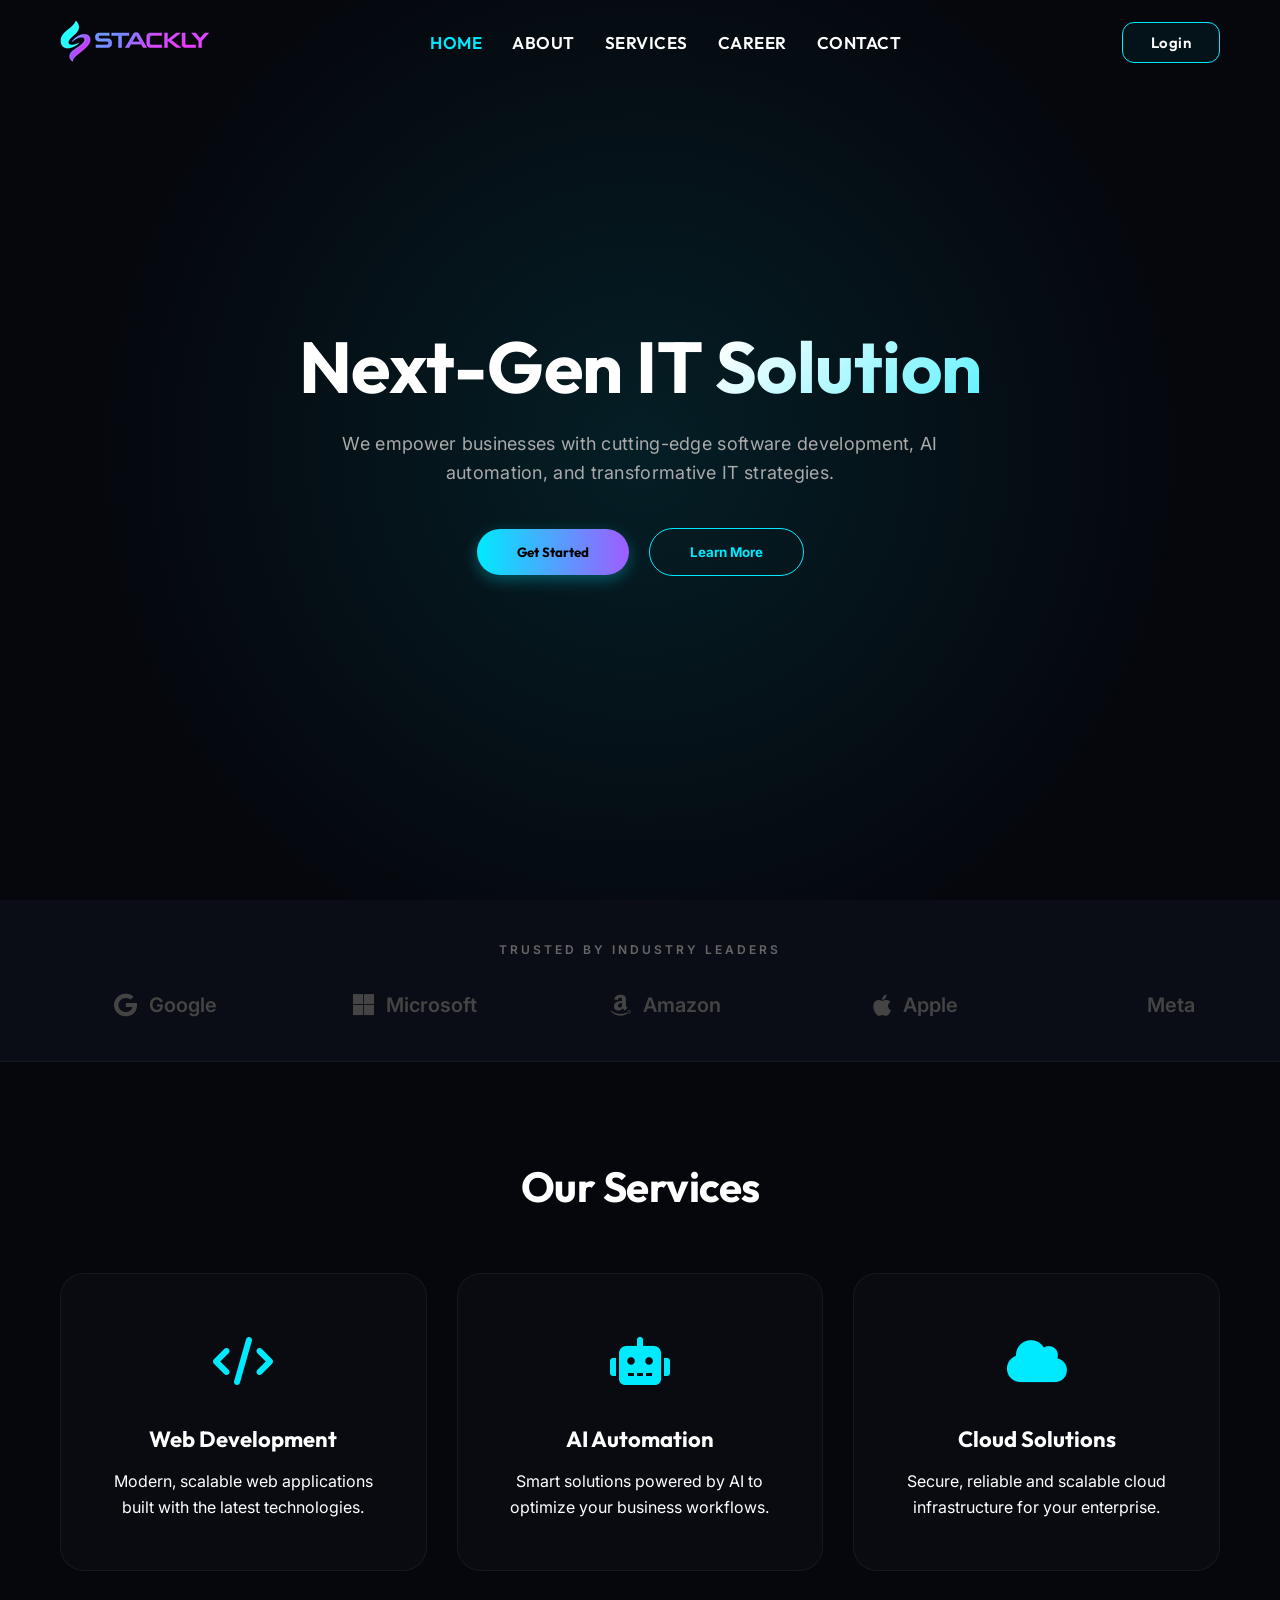
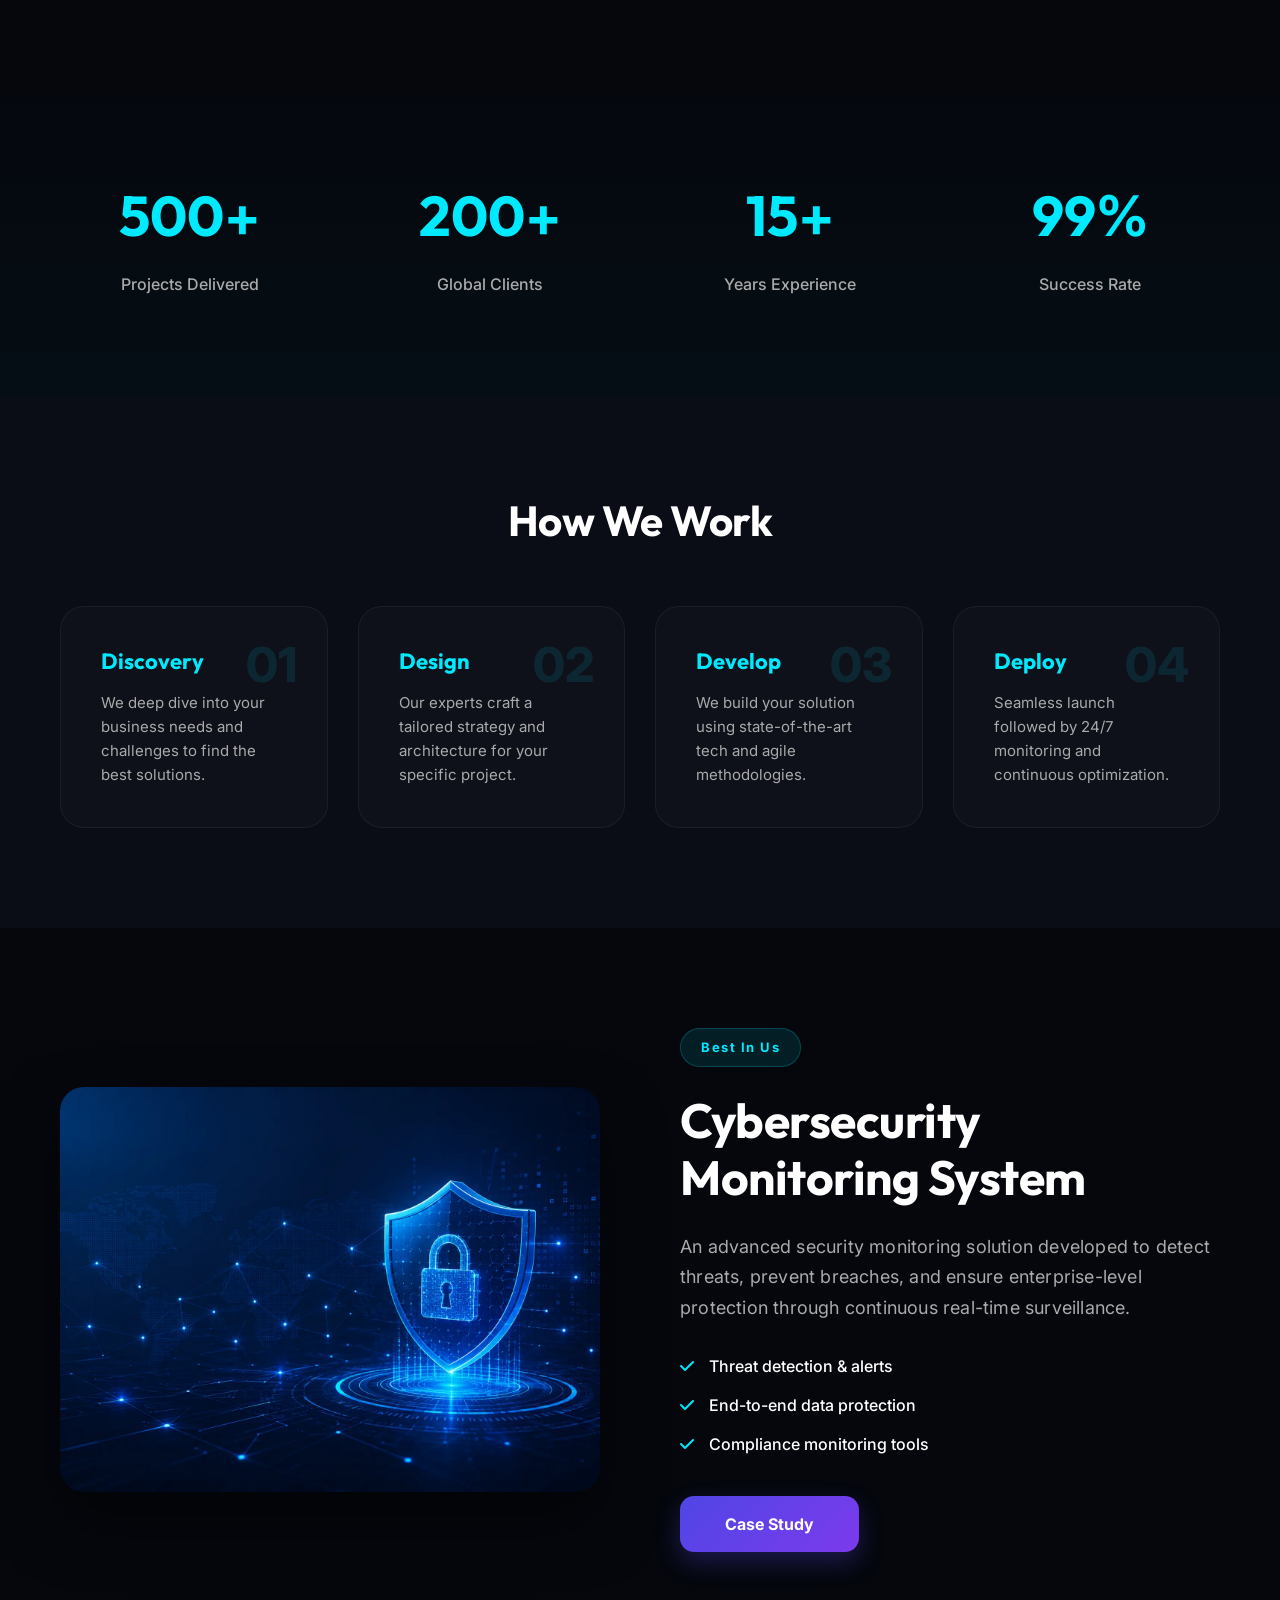
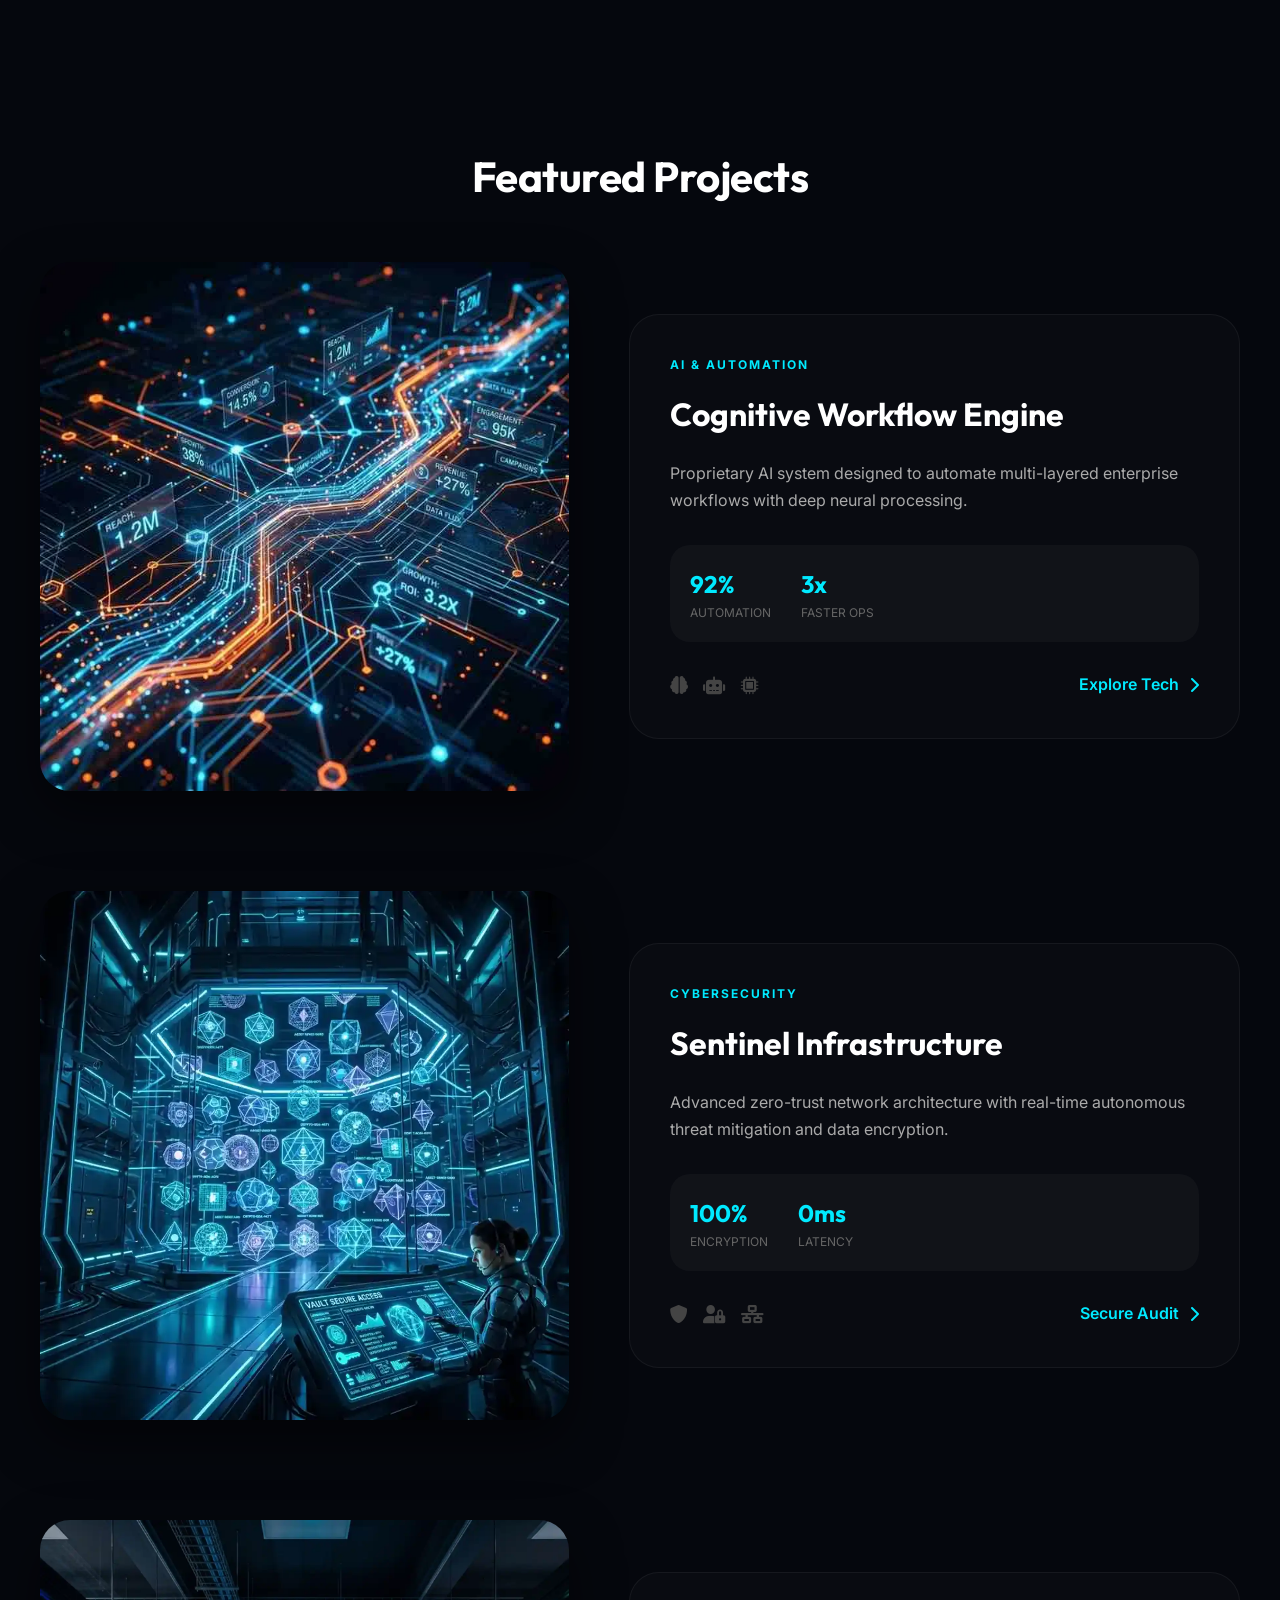
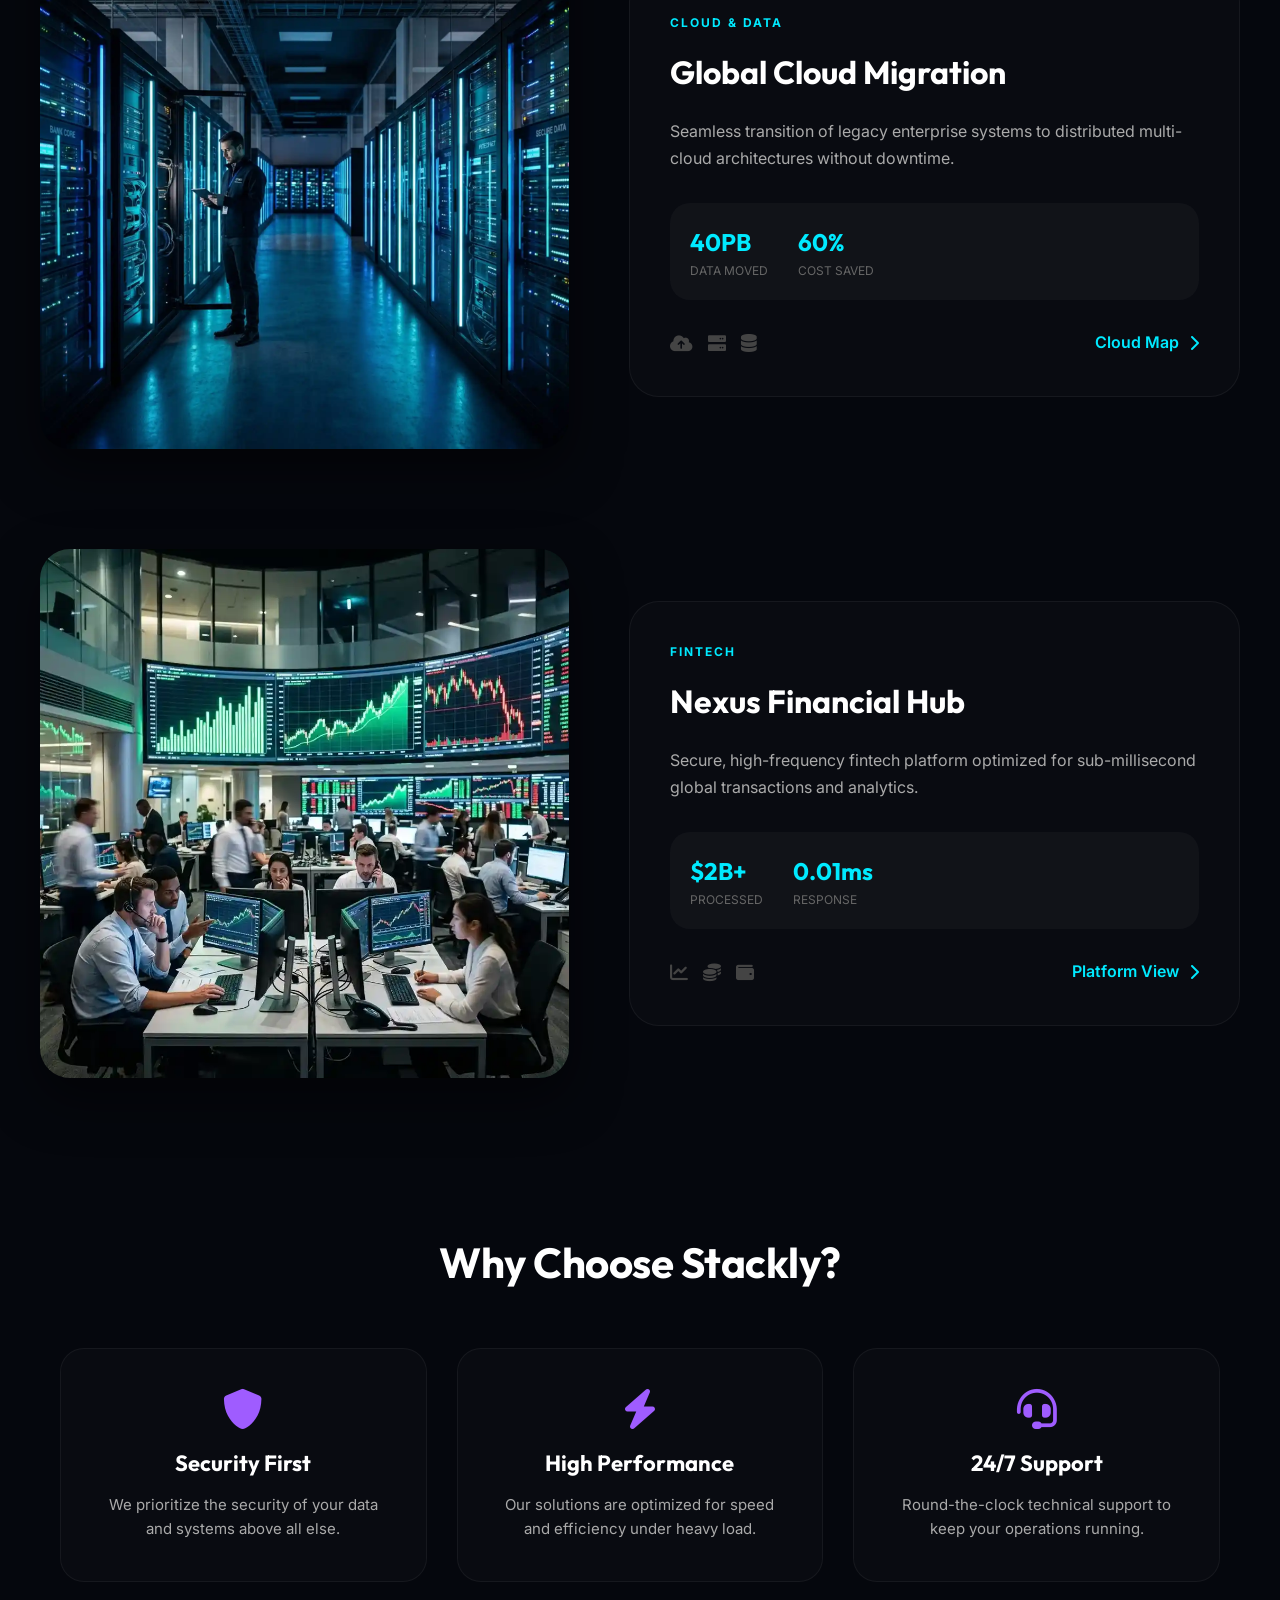
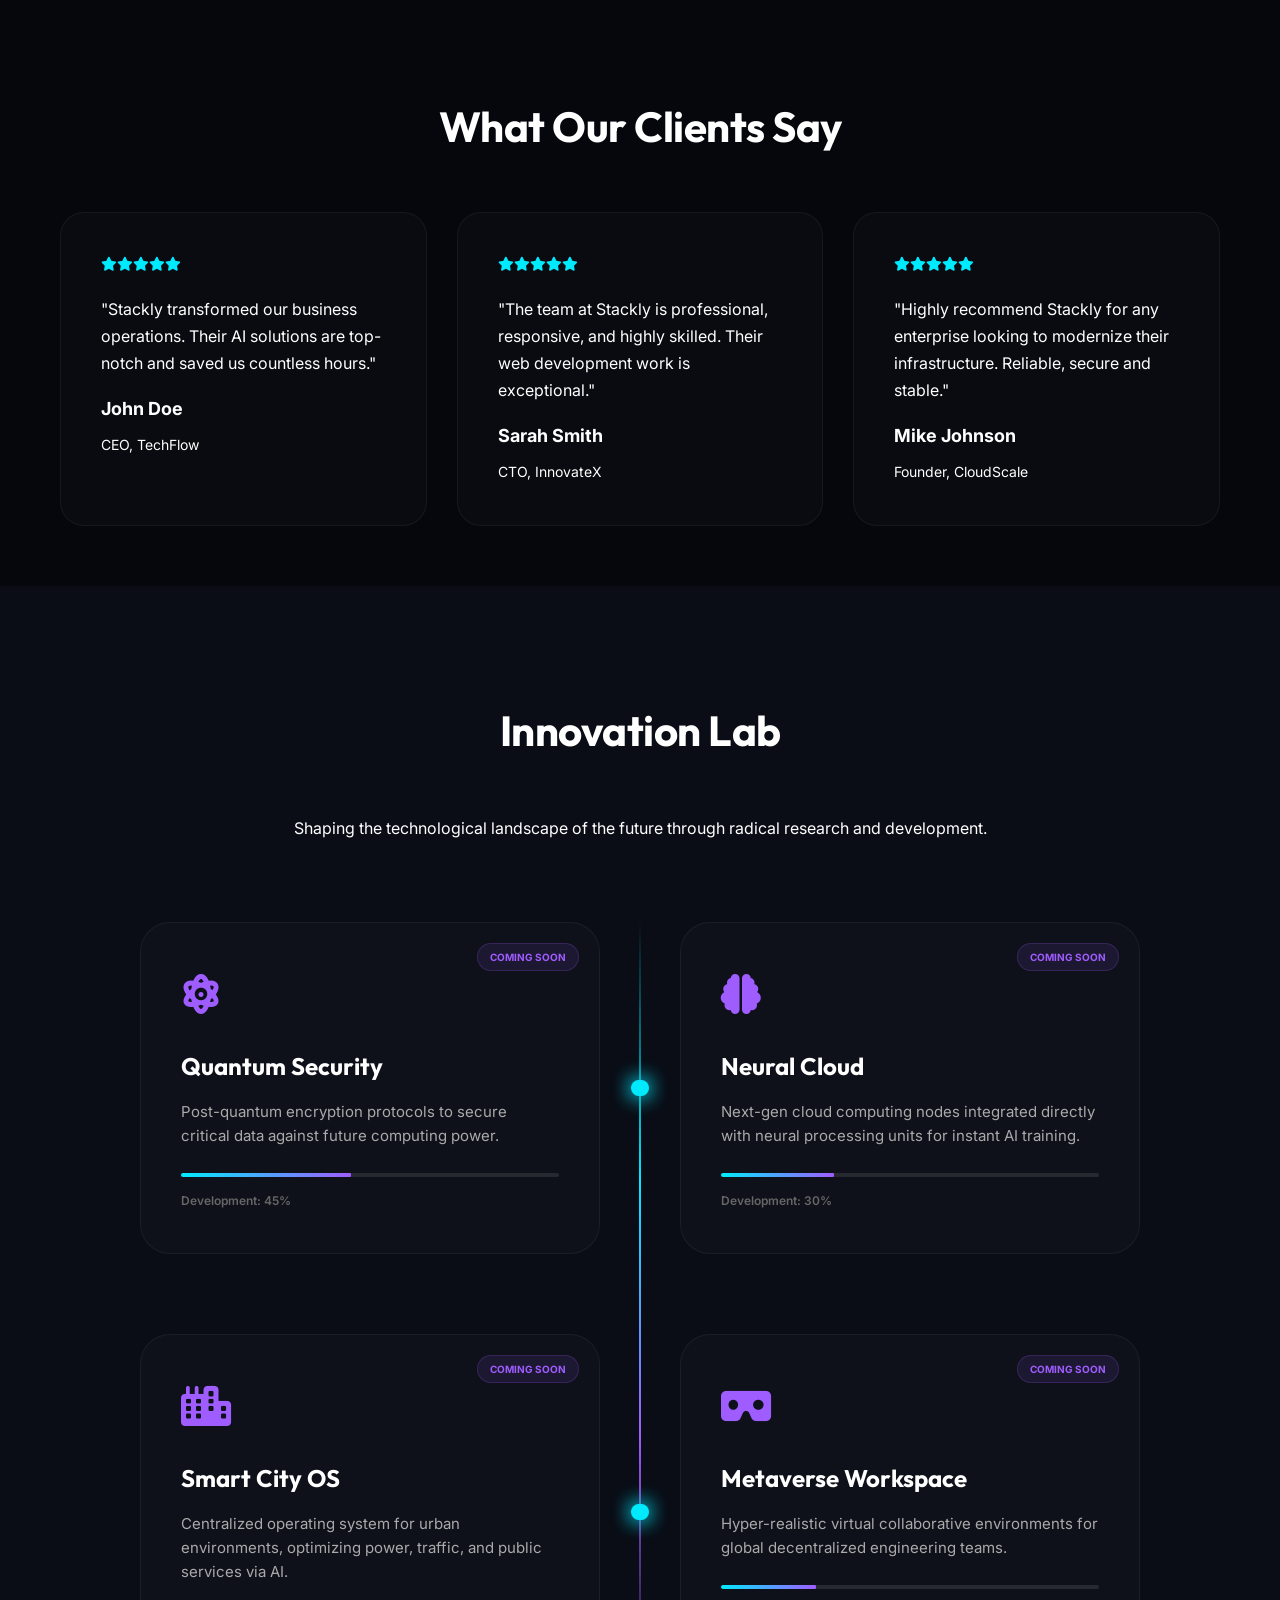
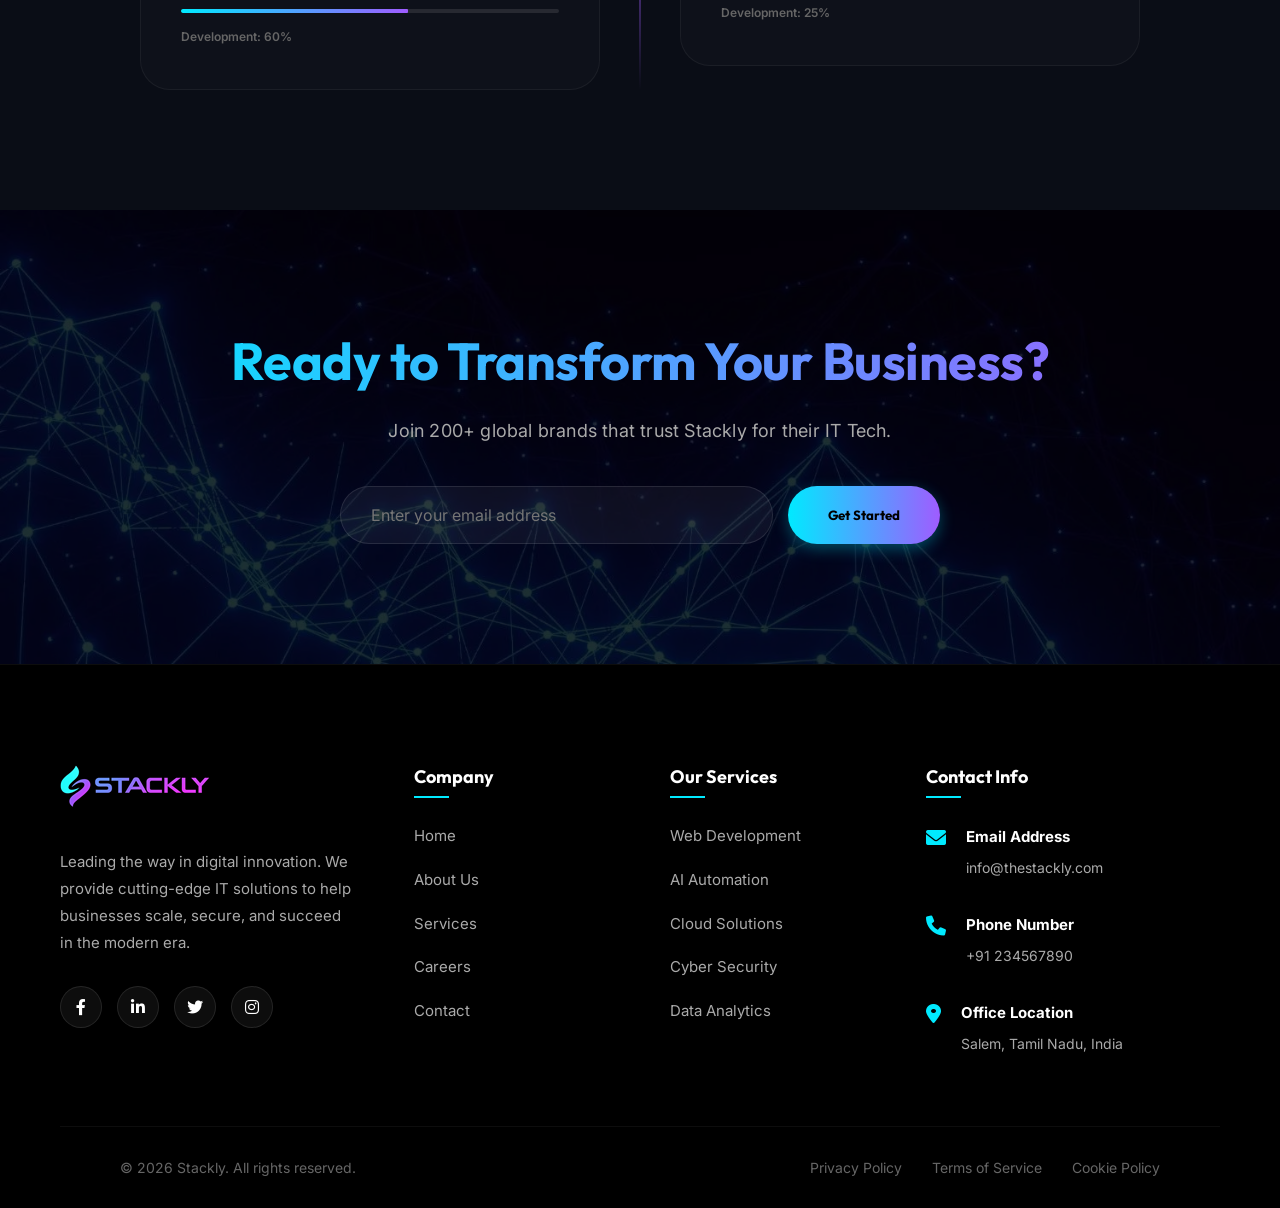
==== index.html @ 1645a5ab "Add files via upload" ====
<!DOCTYPE html>
<html lang="en">

<head>
  <meta charset="UTF-8" />
  <meta name="viewport" content="width=device-width, initial-scale=1.0" />
  <title>Stackly</title>
  <link rel="stylesheet" href="index.css" />
  <link rel="stylesheet" href="https://cdnjs.cloudflare.com/ajax/libs/font-awesome/6.0.0/css/all.min.css">
</head>

<body>

  <div class="preloader" id="preloader">
    <div class="loader-content">
      <img src="assets/logod.webp" alt="Loading...">
      <div class="progress-bar">
        <div class="progress"></div>
      </div>
    </div>
  </div>


  <header class="navbar">
    <a href="index.html" class="logo">
      <img src="assets/logod.webp" alt="Stackly Logo">
    </a>
    <nav>
      <ul class="nav-links" id="nav-links">
        <div class="sidebar-close" id="sidebar-close">
          <i class="fas fa-times"></i>
        </div>
        <li><a href="index.html" class="active">HOME</a></li>
        <li><a href="404.html">ABOUT</a></li>
        <li><a href="404.html">SERVICES</a></li>
        <li><a href="404.html">CAREER</a></li>
        <li><a href="404.html">CONTACT</a></li>
      </ul>
    </nav>
    <div class="nav-btns">
      <a href="404.html"><button class="login-btn">Login</button></a>
      <div class="hamburger" id="hamburger">
        <i class="fas fa-bars"></i>
      </div>
    </div>
  </header>


  <section class="hero">
    <div class="hero-slide slide-1"></div>
    <div class="hero-slide slide-2"></div>
    <div class="hero-slide slide-3"></div>
    <div class="hero-content">
      <h1>Next-Gen IT Solution</h1>
      <p>
        We empower businesses with cutting-edge software development,
        AI automation, and transformative IT strategies.
      </p>
      <div class="hero-btns">
        <a href="404.html"><button class="cta">Get Started</button></a>
        <a href="404.html"><button class="cta-secondary">Learn More</button></a>
      </div>
    </div>
  </section>


  <section class="brands reveal">
    <div class="brands-container">
      <p class="brands-title">TRUSTED BY INDUSTRY LEADERS</p>
      <div class="brands-track">
        <div class="brand-card"><i class="fab fa-google"></i> Google</div>
        <div class="brand-card"><i class="fab fa-microsoft"></i> Microsoft</div>
        <div class="brand-card"><i class="fab fa-amazon"></i> Amazon</div>
        <div class="brand-card"><i class="fab fa-apple"></i> Apple</div>
        <div class="brand-card"><i class="fab fa-meta"></i> Meta</div>
        <div class="brand-card"><i class="fab fa-nvidia"></i> Nvidia</div>
        <div class="brand-card"><i class="fab fa-adobe"></i> Adobe</div>
        <div class="brand-card"><i class="fab fa-salesforce"></i> Salesforce</div>
      </div>
    </div>
  </section>


  <section class="services">
    <h2 class="section-title reveal">Our Services</h2>

    <div class="grid">
      <div class="card reveal">
        <div class="card-icon"><i class="fas fa-code"></i></div>
        <h3>Web Development</h3>
        <p>Modern, scalable web applications built with the latest technologies.</p>
      </div>

      <div class="card reveal">
        <div class="card-icon"><i class="fas fa-robot"></i></div>
        <h3>AI Automation</h3>
        <p>Smart solutions powered by AI to optimize your business workflows.</p>
      </div>

      <div class="card reveal">
        <div class="card-icon"><i class="fas fa-cloud"></i></div>
        <h3>Cloud Solutions</h3>
        <p>Secure, reliable and scalable cloud infrastructure for your enterprise.</p>
      </div>
    </div>
  </section>


  <section class="stats reveal">
    <div class="stats-grid">
      <div class="stat-item">
        <div class="stat-value">
          <h2 class="stat-number" data-target="500">0</h2><span>+</span>
        </div>
        <p>Projects Delivered</p>
      </div>
      <div class="stat-item">
        <div class="stat-value">
          <h2 class="stat-number" data-target="200">0</h2><span>+</span>
        </div>
        <p>Global Clients</p>
      </div>
      <div class="stat-item">
        <div class="stat-value">
          <h2 class="stat-number" data-target="15">0</h2><span>+</span>
        </div>
        <p>Years Experience</p>
      </div>
      <div class="stat-item">
        <div class="stat-value">
          <h2 class="stat-number" data-target="99">0</h2><span>%</span>
        </div>
        <p>Success Rate</p>
      </div>
    </div>
  </section>

  <section class="process">
    <h2 class="section-title reveal">How We Work</h2>
    <div class="process-grid">
      <div class="process-step reveal">
        <div class="step-num">01</div>
        <h3>Discovery</h3>
        <p>We deep dive into your business needs and challenges to find the best solutions.</p>
      </div>
      <div class="process-step reveal">
        <div class="step-num">02</div>
        <h3>Design</h3>
        <p>Our experts craft a tailored strategy and architecture for your specific project.</p>
      </div>
      <div class="process-step reveal">
        <div class="step-num">03</div>
        <h3>Develop</h3>
        <p>We build your solution using state-of-the-art tech and agile methodologies.</p>
      </div>
      <div class="process-step reveal">
        <div class="step-num">04</div>
        <h3>Deploy</h3>
        <p>Seamless launch followed by 24/7 monitoring and continuous optimization.</p>
      </div>
    </div>
  </section>


  <section class="featured-work reveal">
    <div class="featured-container">
      <div class="featured-image">
        <img src="assets/cybero1.webp" alt="Nexus Analytics Dashboard">
      </div>
      <div class="featured-content">
        <span class="tag">Best In Us</span>
        <h2>Cybersecurity Monitoring System</h2>
        <p>An advanced security monitoring solution developed to detect threats, prevent breaches, and ensure
          enterprise-level protection through continuous real-time surveillance.</p>
        <ul class="feature-list">
          <li><i class="fas fa-check"></i> Threat detection & alerts</li>
          <li><i class="fas fa-check"></i> End-to-end data protection</li>
          <li><i class="fas fa-check"></i> Compliance monitoring tools</li>
        </ul>
        <a href="404.html" class="desktop-btn"><button class="cta-featured">Case Study</button></a>
      </div>
      <a href="404.html" class="mobile-btn"><button class="cta-featured">Case Study</button></a>
    </div>
  </section>

  <section class="featured-projects">
    <h2 class="section-title reveal">Featured Projects</h2>
    <div class="projects-container">

      <!-- Project 1 -->
      <div class="project-card reveal left">
        <div class="project-image">
          <img src="assets/herob.webp" alt="AI Automation">
          <div class="image-glow"></div>
        </div>
        <div class="project-info">
          <span class="tech-tag">AI & AUTOMATION</span>
          <h3>Cognitive Workflow Engine</h3>
          <p>Proprietary AI system designed to automate multi-layered enterprise workflows with deep neural processing.
          </p>
          <div class="project-stats">
            <div class="stat"><span class="val">92%</span><span class="lab">Automation</span></div>
            <div class="stat"><span class="val">3x</span><span class="lab">Faster Ops</span></div>
          </div>
          <div class="project-footer">
            <div class="tech-icons">
              <i class="fas fa-brain"></i><i class="fas fa-robot"></i><i class="fas fa-microchip"></i>
            </div>
            <a href="404.html" class="view-project">Explore Tech <i class="fas fa-chevron-right"></i></a>
          </div>
        </div>
      </div>

      <!-- Project 2 -->
      <div class="project-card reveal right">
        <div class="project-info">
          <span class="tech-tag">CYBERSECURITY</span>
          <h3>Sentinel Infrastructure</h3>
          <p>Advanced zero-trust network architecture with real-time autonomous threat mitigation and data encryption.
          </p>
          <div class="project-stats">
            <div class="stat"><span class="val">100%</span><span class="lab">Encryption</span></div>
            <div class="stat"><span class="val">0ms</span><span class="lab">Latency</span></div>
          </div>
          <div class="project-footer">
            <div class="tech-icons">
              <i class="fas fa-shield-alt"></i><i class="fas fa-user-lock"></i><i class="fas fa-network-wired"></i>
            </div>
            <a href="404.html" class="view-project">Secure Audit <i class="fas fa-chevron-right"></i></a>
          </div>
        </div>
        <div class="project-image">
          <img src="assets/digitalcustody.webp" alt="Cybersecurity">
          <div class="image-glow"></div>
        </div>
      </div>

      <!-- Project 3 -->
      <div class="project-card reveal left">
        <div class="project-image">
          <img src="assets/secureinfra.webp" alt="Cloud Migration">
          <div class="image-glow"></div>
        </div>
        <div class="project-info">
          <span class="tech-tag">CLOUD & DATA</span>
          <h3>Global Cloud Migration</h3>
          <p>Seamless transition of legacy enterprise systems to distributed multi-cloud architectures without downtime.
          </p>
          <div class="project-stats">
            <div class="stat"><span class="val">40PB</span><span class="lab">Data Moved</span></div>
            <div class="stat"><span class="val">60%</span><span class="lab">Cost Saved</span></div>
          </div>
          <div class="project-footer">
            <div class="tech-icons">
              <i class="fas fa-cloud-upload-alt"></i><i class="fas fa-server"></i><i class="fas fa-database"></i>
            </div>
            <a href="404.html" class="view-project">Cloud Map <i class="fas fa-chevron-right"></i></a>
          </div>
        </div>
      </div>

      <!-- Project 4 -->
      <div class="project-card reveal right">
        <div class="project-info">
          <span class="tech-tag">FINTECH</span>
          <h3>Nexus Financial Hub</h3>
          <p>Secure, high-frequency fintech platform optimized for sub-millisecond global transactions and analytics.
          </p>
          <div class="project-stats">
            <div class="stat"><span class="val">$2B+</span><span class="lab">Processed</span></div>
            <div class="stat"><span class="val">0.01ms</span><span class="lab">Response</span></div>
          </div>
          <div class="project-footer">
            <div class="tech-icons">
              <i class="fas fa-chart-line"></i><i class="fas fa-coins"></i><i class="fas fa-wallet"></i>
            </div>
            <a href="404.html" class="view-project">Platform View <i class="fas fa-chevron-right"></i></a>
          </div>
        </div>
        <div class="project-image">
          <img src="assets/hubmarket.webp" alt="Fintech Hub">
          <div class="image-glow"></div>
        </div>
      </div>

    </div>
  </section>

  <section class="why-us">
    <h2 class="section-title reveal">Why Choose Stackly?</h2>
    <div class="grid">
      <div class="feature-card reveal">
        <i class="fas fa-shield-alt"></i>
        <h3>Security First</h3>
        <p>We prioritize the security of your data and systems above all else.</p>
      </div>
      <div class="feature-card reveal">
        <i class="fas fa-bolt"></i>
        <h3>High Performance</h3>
        <p>Our solutions are optimized for speed and efficiency under heavy load.</p>
      </div>
      <div class="feature-card reveal">
        <i class="fas fa-headset"></i>
        <h3>24/7 Support</h3>
        <p>Round-the-clock technical support to keep your operations running.</p>
      </div>
    </div>
  </section>

  <section class="testimonials">
    <h2 class="section-title reveal">What Our Clients Say</h2>
    <div class="grid">
      <div class="testimonial-card reveal">
        <div class="stars">
          <i class="fas fa-star"></i><i class="fas fa-star"></i><i class="fas fa-star"></i><i class="fas fa-star"></i><i
            class="fas fa-star"></i>
        </div>
        <p>"Stackly transformed our business operations. Their AI solutions are top-notch and saved us countless hours."
        </p>
        <div class="client-info">
          <h4>John Doe</h4>
          <span>CEO, TechFlow</span>
        </div>
      </div>
      <div class="testimonial-card reveal">
        <div class="stars">
          <i class="fas fa-star"></i><i class="fas fa-star"></i><i class="fas fa-star"></i><i class="fas fa-star"></i><i
            class="fas fa-star"></i>
        </div>
        <p>"The team at Stackly is professional, responsive, and highly skilled. Their web development work is
          exceptional."</p>
        <div class="client-info">
          <h4>Sarah Smith</h4>
          <span>CTO, InnovateX</span>
        </div>
      </div>
      <div class="testimonial-card reveal">
        <div class="stars">
          <i class="fas fa-star"></i><i class="fas fa-star"></i><i class="fas fa-star"></i><i class="fas fa-star"></i><i
            class="fas fa-star"></i>
        </div>
        <p>"Highly recommend Stackly for any enterprise looking to modernize their infrastructure. Reliable, secure and stable."
        </p>
        <div class="client-info">
          <h4>Mike Johnson</h4>
          <span>Founder, CloudScale</span>
        </div>
      </div>
    </div>
  </section>


  </section>

  <section class="innovation-lab reveal">
    <div class="innovation-bg">
      <div class="particles" id="particles"></div>
    </div>
    <div class="innovation-header">
      <h2 class="section-title">Innovation Lab</h2>
      <p>Shaping the technological landscape of the future through radical research and development.</p>
    </div>
    <div class="innovation-container">
      <div class="timeline-v-line"></div>

      <div class="innovation-grid">
        <!-- Item 1 -->
        <div class="innovation-item reveal">
          <div class="innovation-dot"></div>
          <div class="innovation-card">
            <div class="badge">COMING SOON</div>
            <div class="icon"><i class="fas fa-atom"></i></div>
            <h3>Quantum Security</h3>
            <p>Post-quantum encryption protocols to secure critical data against future computing power.</p>
            <div class="progress-container">
              <div class="progress-bar" style="width: 45%;"></div>
            </div>
            <span class="status">Development: 45%</span>
          </div>
        </div>

        <!-- Item 2 -->
        <div class="innovation-item reveal">
          <div class="innovation-dot"></div>
          <div class="innovation-card">
            <div class="badge">COMING SOON</div>
            <div class="icon"><i class="fas fa-brain"></i></div>
            <h3>Neural Cloud</h3>
            <p>Next-gen cloud computing nodes integrated directly with neural processing units for instant AI training.
            </p>
            <div class="progress-container">
              <div class="progress-bar" style="width: 30%;"></div>
            </div>
            <span class="status">Development: 30%</span>
          </div>
        </div>

        <!-- Item 3 -->
        <div class="innovation-item reveal">
          <div class="innovation-dot"></div>
          <div class="innovation-card">
            <div class="badge">COMING SOON</div>
            <div class="icon"><i class="fas fa-city"></i></div>
            <h3>Smart City OS</h3>
            <p>Centralized operating system for urban environments, optimizing power, traffic, and public services via
              AI.</p>
            <div class="progress-container">
              <div class="progress-bar" style="width: 60%;"></div>
            </div>
            <span class="status">Development: 60%</span>
          </div>
        </div>

        <!-- Item 4 -->
        <div class="innovation-item reveal">
          <div class="innovation-dot"></div>
          <div class="innovation-card">
            <div class="badge">COMING SOON</div>
            <div class="icon"><i class="fas fa-vr-cardboard"></i></div>
            <h3>Metaverse Workspace</h3>
            <p>Hyper-realistic virtual collaborative environments for global decentralized engineering teams.</p>
            <div class="progress-container">
              <div class="progress-bar" style="width: 25%;"></div>
            </div>
            <span class="status">Development: 25%</span>
          </div>
        </div>
      </div>
    </div>
  </section>

  <section class="final-cta reveal">
    <div class="cta-content">
      <h2>Ready to Transform Your Business?</h2>
      <p>Join 200+ global brands that trust Stackly for their IT Tech.</p>
      <form class="subscribe-form">
        <input type="email" id="cta-email" placeholder="Enter your email address" required>
        <button class="cta" id="cta-submit">Get Started</button>
      </form>
    </div>
  </section>


  <footer class="footer">
    <div class="footer-container">
      <div class="footer-col about">
        <a href="index.html" class="footer-logo">
          <img src="assets/logod.webp" alt="Stackly Logo">
        </a>
        <p>Leading the way in digital innovation. We provide cutting-edge IT solutions to help businesses scale, secure,
          and succeed in the modern era.</p>
        <div class="social-links">
          <a href="404.html"><i class="fab fa-facebook-f"></i></a>
          <a href="404.html"><i class="fab fa-linkedin-in"></i></a>
          <a href="404.html"><i class="fab fa-twitter"></i></a>
          <a href="404.html"><i class="fab fa-instagram"></i></a>
        </div>
      </div>

      <div class="footer-col">
        <h3>Company</h3>
        <ul>
          <li><a href="index.html">Home</a></li>
          <li><a href="404.html">About Us</a></li>
          <li><a href="404.html">Services</a></li>
          <li><a href="404.html">Careers</a></li>
          <li><a href="404.html">Contact</a></li>
        </ul>
      </div>

      <div class="footer-col">
        <h3>Our Services</h3>
        <ul>
          <li><a href="404.html">Web Development</a></li>
          <li><a href="404.html">AI Automation</a></li>
          <li><a href="404.html">Cloud Solutions</a></li>
          <li><a href="404.html">Cyber Security</a></li>
          <li><a href="404.html">Data Analytics</a></li>
        </ul>
      </div>

      <div class="footer-col contact">
        <h3>Contact Info</h3>
        <div class="contact-item">
          <i class="fas fa-envelope"></i>
          <div>
            <p>Email Address</p>
            <span>info@thestackly.com</span>
          </div>
        </div>
        <div class="contact-item">
          <i class="fas fa-phone"></i>
          <div>
            <p>Phone Number</p>
            <span>+91 234567890</span>
          </div>
        </div>
        <div class="contact-item">
          <i class="fas fa-map-marker-alt"></i>
          <div>
            <p>Office Location</p>
            <span>Salem, Tamil Nadu, India</span>
          </div>
        </div>
      </div>
    </div>
    <div class="footer-bottom">
      <div class="footer-bottom-content">
        <p>&copy; 2026 Stackly. All rights reserved.</p>
        <div class="footer-legal">
          <a href="404.html">Privacy Policy</a>
          <a href="404.html">Terms of Service</a>
          <a href="404.html">Cookie Policy</a>
        </div>
      </div>
    </div>
  </footer>
  <script src="script.js"></script>
</body>

</html>
---- index.css ----
@import url('https://fonts.googleapis.com/css2?family=Outfit:wght@300;400;600;700&family=Inter:wght@300;400;500&display=swap');

* {
  margin: 0;
  padding: 0;
  box-sizing: border-box;
  font-family: 'Inter', sans-serif;
}

h1, h2, h3, .cta, .nav-links a, .stat-number, .login-btn {
  font-family: 'Outfit', sans-serif;
}

body {
  background: #05070d;
  color: #fff;
  overflow-x: hidden;
  width: 100%;
  line-height: 1.6;
}

/* PRELOADER */
.preloader {
  position: fixed;
  top: 0;
  left: 0;
  width: 100%;
  height: 100%;
  background: #05070d;
  display: flex;
  justify-content: center;
  align-items: center;
  z-index: 9999;
  transition: opacity 0.8s ease-in-out, visibility 0.8s;
}

.loader-content {
  display: flex;
  flex-direction: column;
  align-items: center;
}

.loader-content img {
  height: 60px;
  margin-bottom: 30px;
  animation: pulse 2s infinite;
}

.progress-bar {
  width: 200px;
  height: 2px;
  background: rgba(255, 255, 255, 0.1);
  border-radius: 1px;
  overflow: hidden;
}

.progress {
  width: 0;
  height: 100%;
  background: #00eaff;
  animation: loading 3s linear forwards;
}

@keyframes pulse {
  0% { transform: scale(1); opacity: 0.8; }
  50% { transform: scale(1.1); opacity: 1; }
  100% { transform: scale(1); opacity: 0.8; }
}

@keyframes loading {
  0% { width: 0; }
  100% { width: 100%; }
}

.preloader.hidden {
  opacity: 0;
  visibility: hidden;
}

/* NAVBAR */
.navbar {
  display: flex;
  justify-content: space-between;
  align-items: center;
  padding: 20px 60px;
  background: transparent;
  position: fixed;
  width: 100%;
  top: 0;
  left: 0;
  z-index: 1000;
  transition: all 0.4s ease;
}

.navbar.scrolled {
  background: rgba(5, 7, 13, 0.9);
  backdrop-filter: blur(10px);
  padding: 15px 60px;
  border-bottom: none;
}

.logo img {
  height: 45px;
  display: block;
}

.nav-links {
  display: flex;
  gap: 30px;
  list-style: none;
}

.nav-links a {
  text-decoration: none;
  color: white;
  transition: 0.3s;
  font-weight: 600;
  font-size: 17px;
  letter-spacing: 0.5px;
}

.nav-links a:hover,
.nav-links a.active {
  color: #00eaff;
}



.nav-btns {
  display: flex;
  align-items: center;
  gap: clamp(15px, 3vw, 25px);
}

.nav-btns a {
  text-decoration: none;
}

.hamburger {
  display: none;
  font-size: 20px;
  color: #fff;
  cursor: pointer;
  transition: all 0.4s cubic-bezier(0.4, 0, 0.2, 1);
  width: 44px;
  height: 44px;
  align-items: center;
  justify-content: center;
  border-radius: 12px;
  background: rgba(255, 255, 255, 0.05);
  border: 1px solid rgba(255, 255, 255, 0.1);
  position: relative;
  overflow: hidden;
}

.hamburger:hover {
  background: rgba(0, 234, 255, 0.1);
  border-color: rgba(0, 234, 255, 0.5);
  color: #00eaff;
  transform: scale(1.05);
  box-shadow: 0 0 15px rgba(0, 234, 255, 0.2);
}

.hamburger:active {
  transform: scale(0.95);
}

.sidebar-close {
  display: none;
}

.login-btn {
  padding: 10px 28px;
  border-radius: 12px;
  border: 1.5px solid #00eaff;
  background: rgba(0, 234, 255, 0.05);
  color: #fff;
  cursor: pointer;
  font-weight: 600;
  font-size: 15px;
  transition: all 0.3s cubic-bezier(0.4, 0, 0.2, 1);
  letter-spacing: 0.5px;
  display: flex;
  align-items: center;
  justify-content: center;
  white-space: nowrap;
  text-decoration: none;
}

.login-btn:hover {
  background: #00eaff;
  color: #05070d;
  box-shadow: 0 0 20px rgba(0, 234, 255, 0.4);
  transform: translateY(-2px);
}

/* HERO */
.hero {
  height: 100vh;
  display: flex;
  align-items: center;
  justify-content: center;
  text-align: center;
  background-color: #05070d;
  position: relative;
  overflow: hidden;
}

.hero-slide {
  position: absolute;
  top: 0;
  left: 0;
  width: 100%;
  height: 100%;
  background-size: cover;
  background-position: center;
  background-attachment: fixed;
  background-repeat: no-repeat;
  opacity: 0;
  animation: heroFade 18s infinite;
  z-index: 0;
}

.hero-slide.slide-1 {
  background-image: linear-gradient(rgba(5, 7, 13, 0.7), rgba(5, 7, 13, 0.7)), url('assets/k1.webp');
  animation-delay: 0s;
}

.hero-slide.slide-2 {
  background-image: linear-gradient(rgba(5, 7, 13, 0.7), rgba(5, 7, 13, 0.7)), url('assets/k2.webp');
  animation-delay: 6s;
}

.hero-slide.slide-3 {
  background-image: linear-gradient(rgba(5, 7, 13, 0.7), rgba(5, 7, 13, 0.7)), url('assets/k3.webp');
  animation-delay: 12s;
}

@keyframes heroFade {
  0% { opacity: 0; }
  10%, 33.33% { opacity: 1; }
  43.33%, 100% { opacity: 0; }
}

.hero::after {
  content: '';
  position: absolute;
  top: 0;
  left: 0;
  width: 100%;
  height: 100%;
  background: radial-gradient(circle at 50% 50%, rgba(0, 234, 255, 0.1) 0%, transparent 70%);
  pointer-events: none;
}

.hero-content {
  opacity: 0;
  transform: translateY(30px);
  z-index: 2;
  max-width: 900px;
  padding: 0 20px;
  transition: transform 0.1s ease-out;
}

.hero-content.animate {
  animation: fadeInUp 1s ease-out forwards;
}

@keyframes fadeInUp {
  from { opacity: 0; transform: translateY(30px); }
  to { opacity: 1; transform: translateY(0); }
}

.hero h1 {
  font-size: clamp(32px, 7vw, 72px);
  font-weight: 700;
  line-height: 1.2;
  margin-bottom: 20px;
  background: linear-gradient(135deg, #fff 30%, #00eaff, #9f5cff);
  -webkit-background-clip: text;
  background-clip: text;
  -webkit-text-fill-color: transparent;
  animation: shimmer 5s infinite linear;
  background-size: 200% auto;
  letter-spacing: -0.5px;
}

@keyframes shimmer {
  to { background-position: 200% center; }
}

.hero p {
  margin-top: 20px;
  color: #aaa;
  font-size: clamp(15px, 2.5vw, 18px);
  max-width: 700px;
  margin-left: auto;
  margin-right: auto;
  line-height: 1.6;
  letter-spacing: 0.3px;
}

.hero-btns {
  display: flex;
  justify-content: center;
  align-items: center;
  margin-top: 40px;
  gap: 20px;
}

.cta {
  padding: 15px 40px;
  border: none;
  background: linear-gradient(to right, #00eaff, #9f5cff);
  color: #000;
  border-radius: 30px;
  cursor: pointer;
  font-weight: 700;
  transition: 0.4s cubic-bezier(0.175, 0.885, 0.32, 1.275);
  box-shadow: 0 5px 15px rgba(0, 234, 255, 0.3);
}

.cta:hover {
  transform: scale(1.05) translateY(-5px);
  box-shadow: 0 10px 25px rgba(0, 234, 255, 0.5);
}

.cta-secondary {
  padding: 15px 40px;
  border: 1px solid #00eaff;
  background: transparent;
  color: #00eaff;
  border-radius: 30px;
  cursor: pointer;
  font-weight: 700;
  transition: 0.4s;
}

.cta-secondary:hover {
  background: rgba(0, 234, 255, 0.1);
  transform: translateY(-3px);
}

/* BRANDS */
.brands {
  padding: 40px 0;
  background: #0a0d16;
  border-bottom: 1px solid rgba(255, 255, 255, 0.05);
  overflow: hidden;
  width: 100%;
}

.brands-container {
  max-width: 1200px;
  margin: 0 auto;
}

.brands-title {
  text-align: center;
  font-size: 12px;
  letter-spacing: 3px;
  color: #666;
  margin-bottom: 30px;
  font-weight: 600;
}

.brands-track {
  display: flex;
  width: calc(250px * 16);
  animation: scroll 40s linear infinite;
  align-items: center;
}

@keyframes scroll {
  0% { transform: translateX(0); }
  100% { transform: translateX(calc(-250px * 8)); }
}

.brand-card {
  width: 250px;
  display: flex;
  align-items: center;
  justify-content: center;
  gap: 12px;
  font-size: 20px;
  font-weight: 600;
  color: #444;
  transition: 0.4s;
  filter: grayscale(1);
}

.brand-card i {
  font-size: 24px;
}

.brand-card:hover {
  color: #00eaff;
  filter: grayscale(0);
  transform: scale(1.05);
}

/* SECTIONS COMMON */
.services, .stats, .process, .featured-work {
  padding: clamp(60px, 10vw, 100px) clamp(20px, 5vw, 60px);
}

.why-us, .testimonials {
  padding: clamp(50px, 8vw, 60px) clamp(20px, 5vw, 60px);
}

.services {
  background: linear-gradient(rgba(5, 7, 13, 0.8), rgba(5, 7, 13, 0.8)), url('assets/cybero.webp') center/cover no-repeat fixed;
}

.section-title {
  text-align: center;
  margin-bottom: clamp(40px, 8vw, 60px);
  font-size: clamp(28px, 5vw, 42px);
  font-weight: 700;
  letter-spacing: -0.5px;
  line-height: 1.2;
}

.reveal {
  opacity: 0;
  transform: translateY(40px);
  transition: 0.8s cubic-bezier(0.215, 0.61, 0.355, 1);
}

.reveal.active {
  opacity: 1;
  transform: translateY(0);
}

/* SERVICES GRID */
.grid {
  display: grid;
  grid-template-columns: repeat(auto-fit, minmax(300px, 1fr));
  gap: 30px;
  max-width: 1200px;
  margin: 0 auto;
}

.card {
  padding: clamp(30px, 5vw, 50px) clamp(25px, 4vw, 40px);
  background: rgba(255, 255, 255, 0.02);
  border: 1px solid rgba(255, 255, 255, 0.05);
  border-radius: 24px;
  transition: 0.5s;
  text-align: center;
}

.card h3 {
  font-size: clamp(18px, 3vw, 22px);
  margin-bottom: clamp(10px, 2vw, 15px);
  line-height: 1.3;
}

.card p {
  font-size: clamp(14px, 2vw, 16px);
  line-height: 1.6;
}

.card-icon {
  font-size: clamp(36px, 6vw, 48px);
  color: #00eaff;
  margin-bottom: clamp(15px, 3vw, 25px);
}

.card:hover {
  transform: translateY(-15px);
  background: rgba(255, 255, 255, 0.05);
  border-color: #00eaff;
  box-shadow: 0 20px 40px rgba(0, 234, 255, 0.1);
}

/* STATS */
.stats {
  background: linear-gradient(to bottom, transparent, rgba(0, 234, 255, 0.03));
}

.stats-grid {
  display: grid;
  grid-template-columns: repeat(auto-fit, minmax(200px, 1fr));
  gap: 40px;
  max-width: 1200px;
  margin: 0 auto;
  text-align: center;
}

.stat-value {
  display: flex;
  justify-content: center;
  align-items: baseline;
  color: #00eaff;
  font-size: clamp(32px, 6vw, 56px);
  font-weight: 700;
  margin-bottom: 10px;
}

.stat-number {
  font-size: inherit;
  color: inherit;
}

.stat-item p {
  color: #aaa;
  font-weight: 500;
  font-size: clamp(13px, 2vw, 16px);
  line-height: 1.5;
}

/* WHY US */
.why-us {
  background: #05070d;
}

.feature-card {
  padding: clamp(25px, 4vw, 40px);
  background: rgba(255, 255, 255, 0.02);
  border: 1px solid rgba(255, 255, 255, 0.05);
  border-radius: 24px;
  text-align: center;
  transition: 0.4s cubic-bezier(0.175, 0.885, 0.32, 1.275);
}

.feature-card i {
  font-size: clamp(32px, 5vw, 40px);
  color: #9f5cff;
  margin-bottom: clamp(12px, 2vw, 20px);
}

.feature-card h3 {
  font-size: clamp(18px, 3vw, 22px);
  margin-bottom: clamp(10px, 2vw, 15px);
  color: #fff;
  line-height: 1.3;
}

.feature-card p {
  color: #aaa;
  font-size: clamp(13px, 2vw, 15px);
  line-height: 1.6;
}

.feature-card:hover {
  transform: translateY(-15px);
  background: rgba(255, 255, 255, 0.04);
  border-color: #9f5cff;
  box-shadow: 0 20px 40px rgba(159, 92, 255, 0.1);
}

/* PROCESS */
.process {
  background: #0a0d16;
}

.process-grid {
  display: grid;
  grid-template-columns: repeat(auto-fit, minmax(250px, 1fr));
  gap: 30px;
  max-width: 1200px;
  margin: 0 auto;
}

.process-step {
  padding: clamp(25px, 4vw, 40px);
  background: rgba(255, 255, 255, 0.02);
  border-radius: 24px;
  border: 1px solid rgba(255, 255, 255, 0.05);
  position: relative;
  transition: 0.4s;
}

.process-step:hover {
  background: rgba(0, 234, 255, 0.03);
  border-color: rgba(0, 234, 255, 0.3);
  transform: translateY(-10px);
}

.step-num {
  font-size: clamp(32px, 5vw, 48px);
  font-weight: 800;
  color: rgba(0, 234, 255, 0.1);
  position: absolute;
  top: clamp(10px, 2vw, 20px);
  right: clamp(15px, 3vw, 30px);
}

.process-step h3 {
  color: #00eaff;
  margin-bottom: clamp(10px, 2vw, 15px);
  font-size: clamp(18px, 3vw, 22px);
  line-height: 1.3;
}

.process-step p {
  color: #aaa;
  font-size: clamp(13px, 2vw, 15px);
  line-height: 1.6;
}

/* FEATURED WORK */
.featured-container {
  display: flex;
  align-items: center;
  gap: 80px;
  max-width: 1200px;
  margin: 0 auto;
}

.featured-image {
  flex: 1;
  position: relative;
  border-radius: 24px;
  overflow: hidden;
  box-shadow: 0 30px 60px rgba(0, 0, 0, 0.5);
  transition: 0.5s cubic-bezier(0.175, 0.885, 0.32, 1.275);
}

.featured-image img {
  width: 100%;
  display: block;
  transition: 0.5s;
}

.featured-image:hover {
  transform: scale(1.02) translateY(-10px);
  box-shadow: 0 40px 80px rgba(0, 234, 255, 0.2);
}

.featured-image:hover img {
  transform: scale(1.1);
}

.featured-content {
  flex: 1;
}

.tag {
  display: inline-block;
  padding: clamp(6px, 1vw, 8px) clamp(15px, 2vw, 20px);
  background: rgba(0, 234, 255, 0.1);
  color: #00eaff;
  border-radius: 30px;
  font-size: clamp(11px, 1.5vw, 13px);
  font-weight: 700;
  letter-spacing: 1.5px;
  margin-bottom: clamp(15px, 3vw, 25px);
  border: 1px solid rgba(0, 234, 255, 0.2);
}

.featured-content h2 {
  font-size: clamp(28px, 5vw, 48px);
  font-weight: 700;
  margin-bottom: clamp(15px, 3vw, 25px);
  line-height: 1.2;
  letter-spacing: -0.5px;
}

.featured-content p {
  color: #aaa;
  margin-bottom: clamp(20px, 3vw, 30px);
  font-size: clamp(14px, 2.5vw, 18px);
  line-height: 1.7;
  letter-spacing: 0.2px;
}

.feature-list {
  list-style: none;
  margin-bottom: 40px;
}

.feature-list li {
  display: flex;
  align-items: center;
  gap: clamp(10px, 2vw, 15px);
  margin-bottom: clamp(10px, 2vw, 15px);
  font-weight: 500;
  font-size: clamp(14px, 2vw, 16px);
  line-height: 1.5;
}

.feature-list li i {
  color: #00eaff;
}

.cta-featured {
  padding: 18px 45px;
  background: linear-gradient(135deg, #4f46e5, #7c3aed);
  border: none;
  color: #fff;
  border-radius: 14px;
  font-weight: 700;
  font-size: 16px;
  cursor: pointer;
  transition: 0.3s;
  box-shadow: 0 10px 25px rgba(79, 70, 229, 0.3);
}

.cta-featured:hover {
  transform: translateY(-5px);
  box-shadow: 0 15px 35px rgba(79, 70, 229, 0.5);
  filter: brightness(1.1);
}

.mobile-btn {
  display: none;
}

/* TESTIMONIALS */
.testimonial-card {
  padding: clamp(25px, 4vw, 40px);
  background: rgba(255, 255, 255, 0.02);
  border-radius: 24px;
  border: 1px solid rgba(255, 255, 255, 0.05);
  transition: 0.4s;
}

.testimonial-card p {
  font-size: clamp(14px, 2vw, 16px);
  line-height: 1.7;
  margin-bottom: clamp(12px, 2vw, 18px);
}

.testimonial-card h4 {
  font-size: clamp(15px, 2.5vw, 18px);
  margin-bottom: clamp(4px, 1vw, 8px);
}

.client-info span {
  font-size: clamp(12px, 1.5vw, 14px);
}

.testimonial-card:hover {
  background: rgba(255, 255, 255, 0.04);
  transform: scale(1.02);
  border-color: #00eaff;
}

.stars {
  color: #00eaff;
  margin-bottom: clamp(12px, 2vw, 20px);
  font-size: clamp(12px, 2vw, 14px);
}

/* FINAL CTA */
.final-cta {
  padding: 120px 60px;
  text-align: center;
  background: linear-gradient(rgba(0, 0, 0, 0.8), rgba(0, 0, 0, 0.8)), url('assets/ui.webp') center/cover;
}

.cta-content h2 {
  font-size: clamp(28px, 5vw, 52px);
  margin-bottom: clamp(15px, 3vw, 25px);
  background: linear-gradient(to right, #00eaff, #9f5cff);
  -webkit-background-clip: text;
  background-clip: text;
  -webkit-text-fill-color: transparent;
  letter-spacing: -0.5px;
  line-height: 1.2;
}

.cta-content p {
  font-size: clamp(14px, 2.5vw, 18px);
  color: #aaa;
  line-height: 1.6;
  letter-spacing: 0.2px;
}

.subscribe-form {
  display: flex;
  justify-content: center;
  gap: 15px;
  max-width: 600px;
  margin: 40px auto 0;
}

.subscribe-form input {
  flex: 1;
  padding: 18px 30px;
  border-radius: 35px;
  border: 1px solid rgba(255, 255, 255, 0.1);
  background: rgba(255, 255, 255, 0.05);
  color: #fff;
  outline: none;
  font-size: 16px;
}

/* FOOTER */
.footer {
  background: #000;
  padding: 100px 60px 0;
  border-top: 1px solid rgba(255, 255, 255, 0.05);
}

.footer-container {
  display: grid;
  grid-template-columns: 1.5fr 1fr 1fr 1.5fr;
  gap: 60px;
  max-width: 1300px;
  margin: 0 auto;
}

.footer-logo img {
  height: 45px;
  margin-bottom: 30px;
}

.footer-col h3 {
  color: #fff;
  font-size: clamp(16px, 2.5vw, 18px);
  font-weight: 700;
  margin-bottom: clamp(20px, 3vw, 35px);
  position: relative;
  line-height: 1.3;
}

.footer-col h3::after {
  content: '';
  position: absolute;
  left: 0;
  bottom: -10px;
  width: 35px;
  height: 2px;
  background: #00eaff;
}

.footer-col p {
  color: #aaa;
  font-size: clamp(13px, 2vw, 15px);
  line-height: 1.8;
}

.footer-col ul {
  list-style: none;
}

.footer-col ul li {
  margin-bottom: 18px;
}

.footer-col ul li a {
  color: #aaa;
  text-decoration: none;
  transition: 0.3s;
  font-size: clamp(13px, 2vw, 15px);
  line-height: 1.6;
}

.footer-col ul li a:hover {
  color: #00eaff;
  padding-left: 10px;
}

.contact-item {
  display: flex;
  gap: 20px;
  margin-bottom: 30px;
}

.contact-item i {
  color: #00eaff;
  font-size: 20px;
  margin-top: 5px;
}

.contact-item p {
  color: #fff;
  font-weight: 700;
  margin-bottom: 5px;
}

.contact-item span {
  color: #aaa;
  font-size: clamp(12px, 1.5vw, 14px);
  line-height: 1.5;
}

.social-links {
  display: flex;
  gap: 15px;
  margin-top: 30px;
}

.social-links a {
  display: flex;
  align-items: center;
  justify-content: center;
  width: 42px;
  height: 42px;
  border-radius: 50%;
  background: rgba(255, 255, 255, 0.05);
  color: #fff;
  text-decoration: none;
  transition: 0.3s;
  border: 1px solid rgba(255, 255, 255, 0.1);
}

.social-links a:hover {
  background: #00eaff;
  color: #000;
  transform: translateY(-5px);
  border-color: #00eaff;
}

.footer-bottom {
  margin-top: 40px;
  padding: 30px 0;
  border-top: 1px solid rgba(255, 255, 255, 0.05);
}

.footer-bottom-content {
  display: flex;
  justify-content: space-between;
  align-items: center;
  max-width: 1300px;
  margin: 0 auto;
  padding: 0 60px;
  color: #666;
  font-size: clamp(12px, 1.5vw, 14px);
  line-height: 1.5;
}

.footer-legal {
  display: flex;
  gap: 30px;
}

.footer-legal a {
  color: #666;
  text-decoration: none;
  transition: 0.3s;
}

.footer-legal a:hover {
  color: #fff;
}

/* MEDIA QUERIES */
@media (max-width: 1200px) {
  .footer-container {
    grid-template-columns: repeat(2, 1fr);
    gap: 40px;
  }
  
  .navbar {
    padding: 20px 30px;
  }

  .navbar.scrolled {
    padding: 15px 30px;
  }
}

@media (max-width: 992px) {
  .featured-container {
    flex-direction: column;
    gap: 50px;
    text-align: center;
  }
  
  .featured-image {
    order: 2;
  }

  .featured-content {
    order: 1;
  }
  
  .desktop-btn {
    display: none;
  }

  .mobile-btn {
    display: inline-block;
    order: 3;
    margin-top: 10px;
  }
  
  .feature-list li {
    justify-content: center;
  }

  .grid {
    grid-template-columns: repeat(2, 1fr);
  }
}

@media (max-width: 768px) {
  .hamburger {
    display: flex;
  }

  .nav-links {
    position: fixed;
    top: 0;
    right: -100%;
    width: 100%;
    height: 100vh;
    background: #05070d;
    backdrop-filter: blur(15px);
    flex-direction: column;
    justify-content: center;
    align-items: center;
    padding: 60px 40px;
    gap: 20px;
    transition: all 0.6s cubic-bezier(0.77, 0.2, 0.05, 1);
    z-index: 2000;
    opacity: 0;
    visibility: hidden;
    pointer-events: none;
  }

  .nav-links.active {
    right: 0;
    opacity: 1;
    visibility: visible;
    pointer-events: auto;
  }

  .nav-links li {
    width: auto;
    border-bottom: none;
    text-align: center;
    transform: translateY(30px);
    opacity: 0;
    transition: all 0.4s cubic-bezier(0.4, 0, 0.2, 1);
  }

  .nav-links.active li {
    transform: translateY(0);
    opacity: 1;
  }

  .nav-links.active li:nth-child(2) { transition-delay: 0.1s; }
  .nav-links.active li:nth-child(3) { transition-delay: 0.15s; }
  .nav-links.active li:nth-child(4) { transition-delay: 0.2s; }
  .nav-links.active li:nth-child(5) { transition-delay: 0.25s; }
  .nav-links.active li:nth-child(6) { transition-delay: 0.3s; }

  .nav-links li a {
    display: block;
    padding: 10px 0;
    font-size: clamp(18px, 4vw, 22px);
    font-weight: 700;
    color: #fff;
    transition: all 0.3s ease;
    position: relative;
    width: 100%;
    text-transform: uppercase;
    letter-spacing: 2.5px;
    font-family: 'Outfit', sans-serif;
  }

  .nav-links li a:hover,
  .nav-links li a.active {
    color: #00eaff;
    transform: scale(1.05);
  }

  .nav-links li a::after {
    display: none;
  }

  .nav-links li a:hover::after {
    opacity: 0.5;
    right: 5px;
  }

  .sidebar-close {
    display: block;
    position: absolute;
    top: 40px;
    right: 40px;
    font-size: 32px;
    color: #fff;
    cursor: pointer;
    z-index: 2001;
    transition: all 0.4s cubic-bezier(0.4, 0, 0.2, 1);
  }

  .sidebar-close:hover {
    color: #00eaff;
    transform: rotate(180deg) scale(1.1);
  }

  .services, .stats, .why-us, .testimonials, .process, .featured-work {
    padding: clamp(50px, 8vw, 80px) clamp(16px, 4vw, 20px);
  }

  .section-title {
    font-size: clamp(24px, 4.5vw, 32px);
    margin-bottom: clamp(30px, 6vw, 40px);
  }

  .grid {
    grid-template-columns: 1fr;
  }

  .stats-grid {
    grid-template-columns: 1fr 1fr;
    gap: clamp(20px, 4vw, 30px);
  }

  .footer-container {
    grid-template-columns: 1fr;
    gap: clamp(30px, 6vw, 50px);
  }

  .footer {
    padding: 60px 20px 0;
  }

  .footer-bottom {
    margin-top: 25px;
    padding: 20px 0;
  }

  .footer-bottom-content {
    flex-direction: column;
    gap: clamp(12px, 2vw, 20px);
    text-align: center;
    padding: 0 clamp(12px, 3vw, 20px);
  }

  .footer-legal {
    justify-content: center;
    gap: clamp(10px, 2vw, 15px);
    flex-wrap: wrap;
  }
}

@media (max-width: 480px) {
  .stats-grid {
    grid-template-columns: 1fr;
    gap: clamp(20px, 3vw, 25px);
  }
  
  .hero-btns {
    flex-direction: column;
    width: 100%;
    padding: 0 clamp(12px, 3vw, 20px);
    gap: clamp(12px, 2vw, 16px);
  }

  .cta, .cta-secondary {
    width: 100%;
    margin-left: 0 !important;
    padding: clamp(12px, 2vw, 15px) clamp(20px, 3vw, 40px);
    font-size: clamp(13px, 2vw, 16px);
  }

  .subscribe-form {
    flex-direction: column;
    padding: 0 clamp(12px, 3vw, 20px);
    gap: clamp(10px, 2vw, 15px);
  }
  
  .subscribe-form input, .subscribe-form .cta {
    border-radius: 12px;
    width: 100%;
    padding: clamp(12px, 2vw, 18px) clamp(15px, 3vw, 30px);
    font-size: clamp(13px, 2vw, 16px);
  }

  .navbar {
    padding: clamp(12px, 2vw, 15px) clamp(12px, 3vw, 20px);
  }

  .navbar.scrolled {
    padding: 10px clamp(12px, 3vw, 20px);
  }

  .logo img {
    height: clamp(30px, 5vw, 35px);
  }

  .hamburger {
    width: 38px;
    height: 38px;
    font-size: 18px;
    border-radius: 10px;
  }

  .login-btn {
    height: 38px;
    padding: 0 18px;
    font-size: 13px;
    border-radius: 10px;
  }

  .final-cta {
    padding: clamp(40px, 8vw, 60px) clamp(16px, 4vw, 20px);
  }

  .featured-container {
    gap: clamp(30px, 6vw, 50px);
  }
}

/* FEATURED PROJECTS */
.featured-projects {
  background: #05070d;
  padding: 100px 20px;
  overflow: hidden;
}

.projects-container {
  max-width: 1200px;
  margin: 0 auto;
  display: flex;
  flex-direction: column;
  gap: 100px;
}

.project-card {
  display: flex;
  align-items: center;
  gap: 60px;
  position: relative;
}

.project-card.right {
  flex-direction: row-reverse;
}

.project-image {
  flex: 1;
  position: relative;
  border-radius: 30px;
  overflow: hidden;
  box-shadow: 0 20px 50px rgba(0, 0, 0, 0.5);
  transition: 0.5s;
}

.project-image img {
  width: 100%;
  display: block;
  transition: 0.5s;
}

.image-glow {
  position: absolute;
  top: 0;
  left: 0;
  width: 100%;
  height: 100%;
  background: radial-gradient(circle at center, rgba(0, 234, 255, 0.2), transparent 70%);
  opacity: 0;
  transition: 0.5s;
}

.project-card:hover .project-image {
  transform: translateY(-10px) scale(1.02);
  box-shadow: 0 30px 60px rgba(0, 234, 255, 0.2);
}

.project-card:hover .image-glow {
  opacity: 1;
}

.project-card:hover img {
  transform: scale(1.1);
}

.project-info {
  flex: 1;
  padding: 40px;
  background: rgba(255, 255, 255, 0.02);
  border: 1px solid rgba(255, 255, 255, 0.05);
  border-radius: 30px;
  position: relative;
  transition: 0.5s;
}

.project-card::before {
  content: '';
  position: absolute;
  top: -20px;
  bottom: -20px;
  left: -20px;
  right: -20px;
  background: linear-gradient(135deg, rgba(0, 234, 255, 0.1), rgba(159, 92, 255, 0.1));
  z-index: -1;
  border-radius: 40px;
  filter: blur(40px);
  opacity: 0;
  transition: 0.5s;
}

.project-card:hover::before {
  opacity: 1;
}

.tech-tag {
  color: #00eaff;
  font-size: 12px;
  font-weight: 700;
  letter-spacing: 2px;
  margin-bottom: 15px;
  display: block;
}

.project-info h3 {
  font-size: 32px;
  margin-bottom: 20px;
  color: #fff;
}

.project-info p {
  color: #aaa;
  margin-bottom: 30px;
  line-height: 1.7;
}

.project-stats {
  display: flex;
  gap: 30px;
  margin-bottom: 30px;
  padding: 20px;
  background: rgba(255, 255, 255, 0.03);
  border-radius: 20px;
}

.stat {
  display: flex;
  flex-direction: column;
}

.val {
  font-size: 24px;
  font-weight: 700;
  color: #00eaff;
  font-family: 'Outfit', sans-serif;
}

.lab {
  font-size: 12px;
  color: #666;
  text-transform: uppercase;
}

.project-footer {
  display: flex;
  justify-content: space-between;
  align-items: center;
}

.tech-icons {
  display: flex;
  gap: 15px;
  font-size: 18px;
  color: #444;
}

.view-project {
  color: #00eaff;
  text-decoration: none;
  font-weight: 600;
  display: flex;
  align-items: center;
  gap: 10px;
  transition: 0.3s;
}

.view-project:hover {
  gap: 15px;
}

/* INNOVATION LAB */
.innovation-lab {
  padding: 120px 20px;
  background: #0a0d16;
  position: relative;
  overflow: hidden;
}

.innovation-bg {
  position: absolute;
  top: 0;
  left: 0;
  width: 100%;
  height: 100%;
  pointer-events: none;
}

.innovation-header {
  text-align: center;
  max-width: 800px;
  margin: 0 auto 80px;
}

.innovation-container {
  max-width: 1000px;
  margin: 0 auto;
  position: relative;
}

.timeline-v-line {
  position: absolute;
  left: 50%;
  top: 0;
  bottom: 0;
  width: 2px;
  background: linear-gradient(to bottom, transparent, #00eaff, #9f5cff, transparent);
  transform: translateX(-50%);
}

.innovation-grid {
  display: grid;
  grid-template-columns: 1fr 1fr;
  gap: 80px;
  position: relative;
}

.innovation-item {
  position: relative;
}

.innovation-dot {
  position: absolute;
  width: 16px;
  height: 16px;
  background: #00eaff;
  border-radius: 50%;
  top: 50%;
  z-index: 2;
  box-shadow: 0 0 20px #00eaff;
}

.innovation-item:nth-child(odd) .innovation-dot {
  right: -49px;
  transform: translateY(-50%);
}

.innovation-item:nth-child(even) .innovation-dot {
  left: -49px;
  transform: translateY(-50%);
}

.innovation-card {
  background: rgba(255, 255, 255, 0.02);
  border: 1px solid rgba(255, 255, 255, 0.05);
  padding: 40px;
  border-radius: 30px;
  position: relative;
  transition: 0.5s;
}

.innovation-card:hover {
  transform: translateY(-10px);
  background: rgba(255, 255, 255, 0.04);
  border-color: #00eaff;
  box-shadow: 0 20px 40px rgba(0, 234, 255, 0.1);
}

.innovation-card .icon {
  font-size: 40px;
  color: #9f5cff;
  margin-bottom: 20px;
}

.innovation-card h3 {
  font-size: 24px;
  margin-bottom: 15px;
}

.innovation-card p {
  color: #aaa;
  margin-bottom: 25px;
  font-size: 15px;
}

.progress-container {
  height: 4px;
  background: rgba(255, 255, 255, 0.1);
  border-radius: 2px;
  margin-bottom: 10px;
  overflow: hidden;
}

.innovation-card .progress-bar {
  height: 100%;
  background: linear-gradient(to right, #00eaff, #9f5cff);
  animation: progressPulse 2s infinite alternate;
}

@keyframes progressPulse {
  from { filter: brightness(1); }
  to { filter: brightness(1.5); }
}

.innovation-card .status {
  font-size: 12px;
  color: #666;
  font-weight: 600;
}

.innovation-card .badge {
  position: absolute;
  top: 20px;
  right: 20px;
  padding: 5px 12px;
  background: rgba(159, 92, 255, 0.1);
  color: #9f5cff;
  border-radius: 20px;
  font-size: 10px;
  font-weight: 700;
  border: 1px solid rgba(159, 92, 255, 0.2);
}

@media (max-width: 992px) {
  .project-card, .project-card.right {
    flex-direction: column;
    text-align: center;
    gap: 30px;
  }
  
  .project-image {
    order: 1;
  }

  .project-info {
    order: 2;
    padding: 30px;
  }
  
  .project-stats {
    justify-content: center;
  }
  
  .project-footer {
    flex-direction: column;
    gap: 20px;
  }
  
  .timeline-v-line {
    left: 20px;
  }
  
  .innovation-grid {
    grid-template-columns: 1fr;
    gap: 40px;
    padding-left: 60px;
  }
  
  .innovation-item:nth-child(odd) .innovation-dot,
  .innovation-item:nth-child(even) .innovation-dot {
    left: -49px;
    right: auto;
  }
}
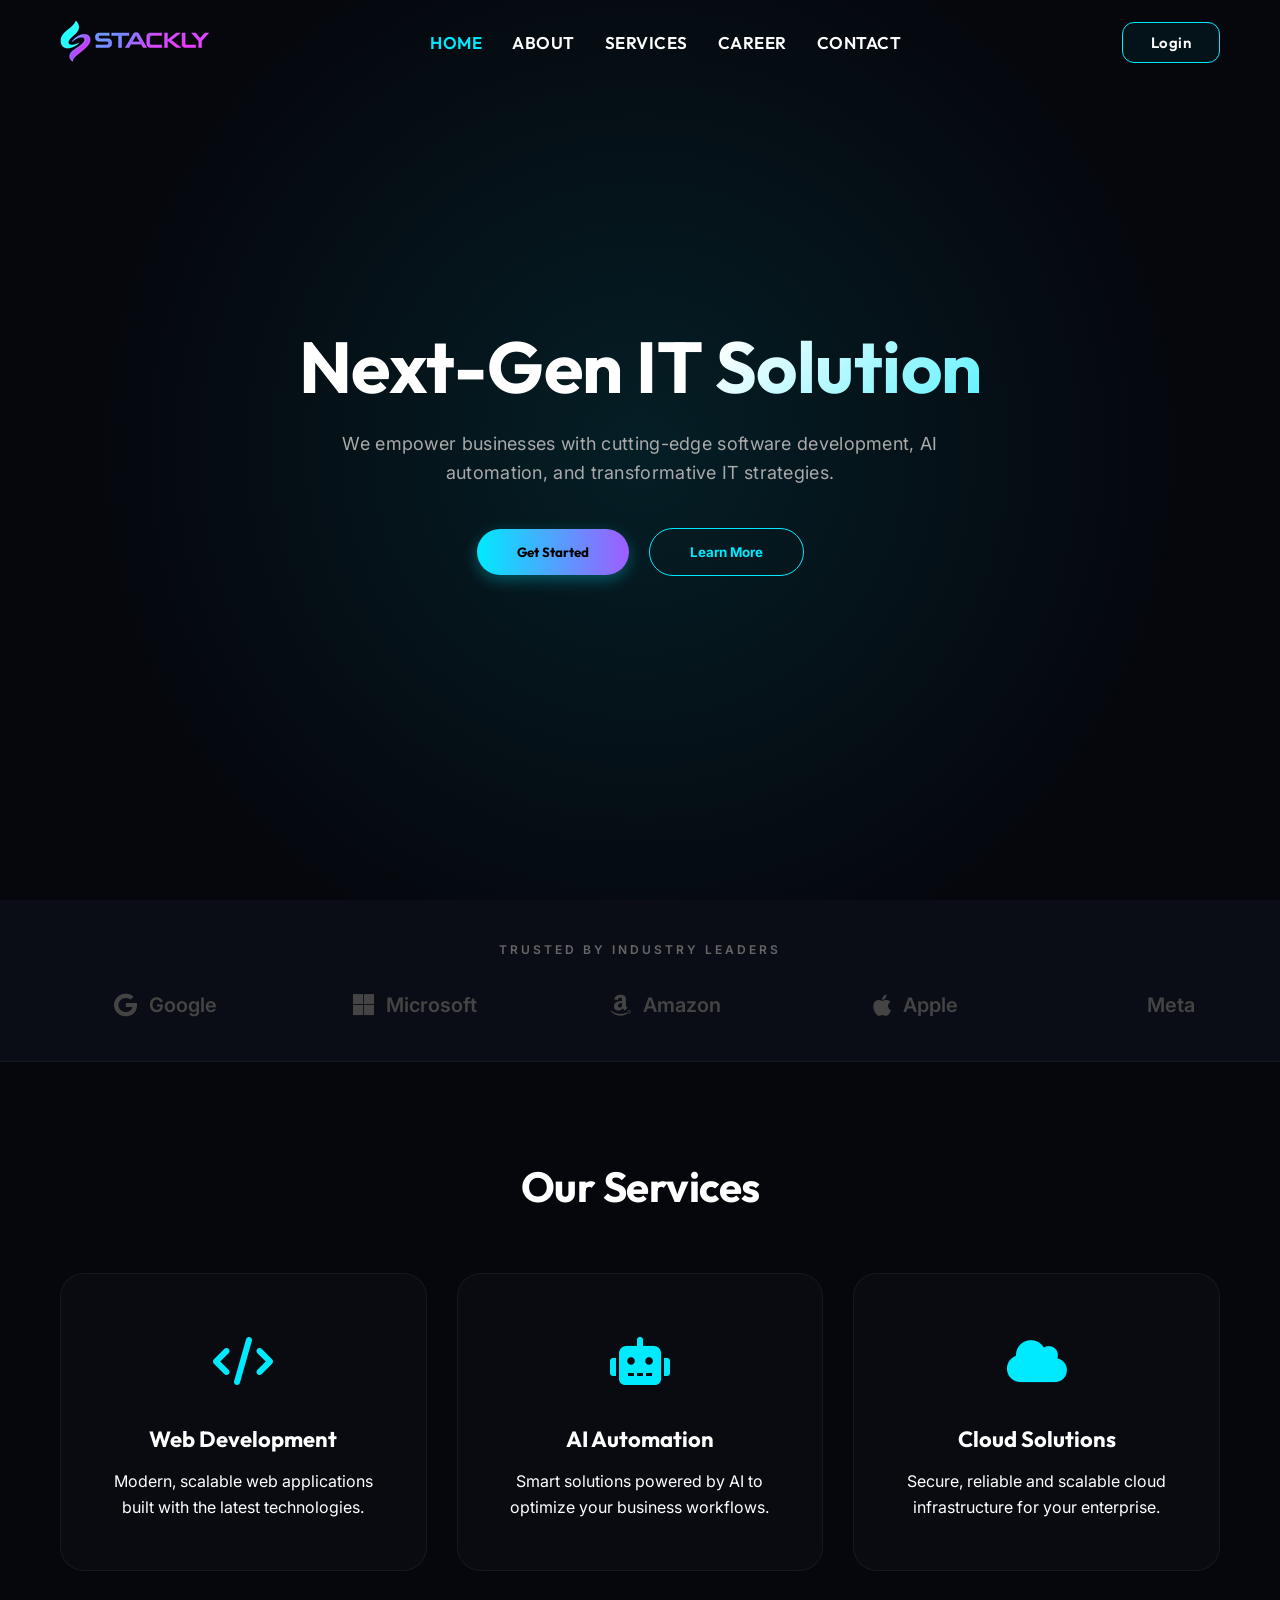
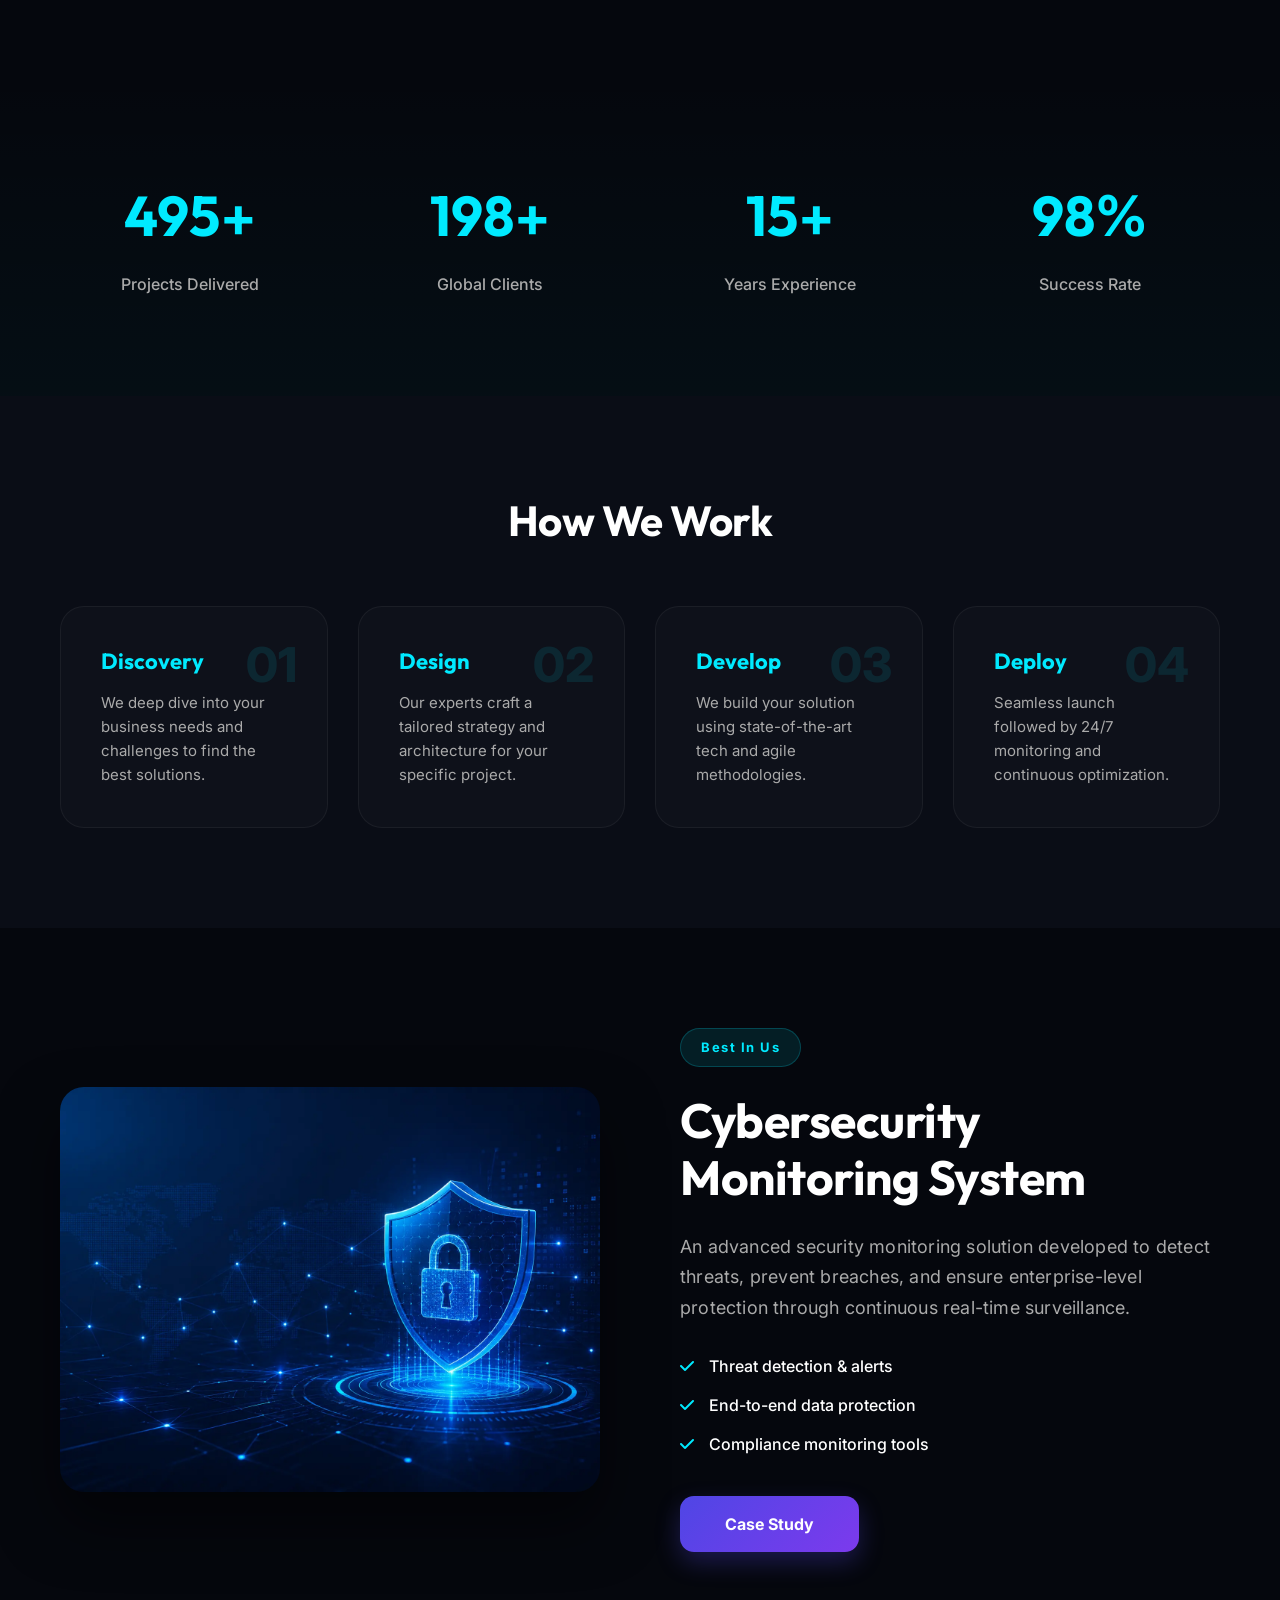
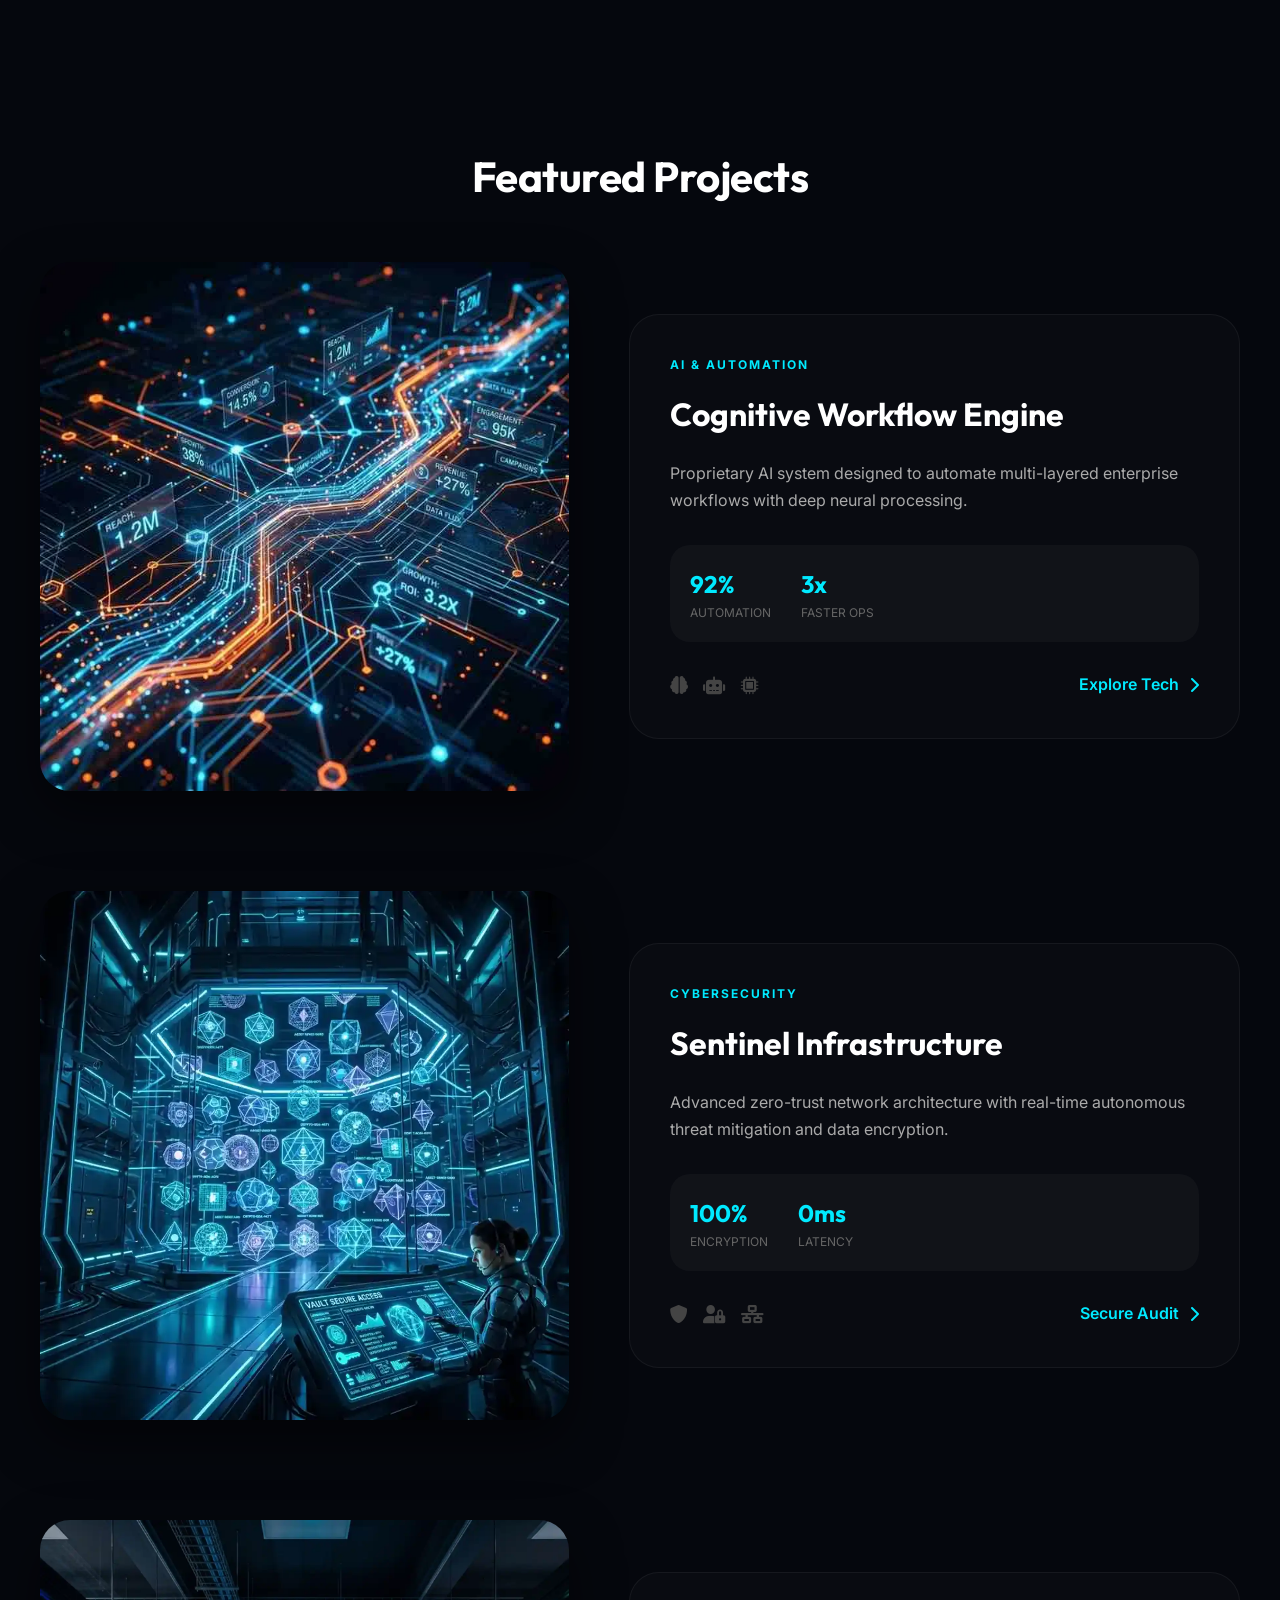
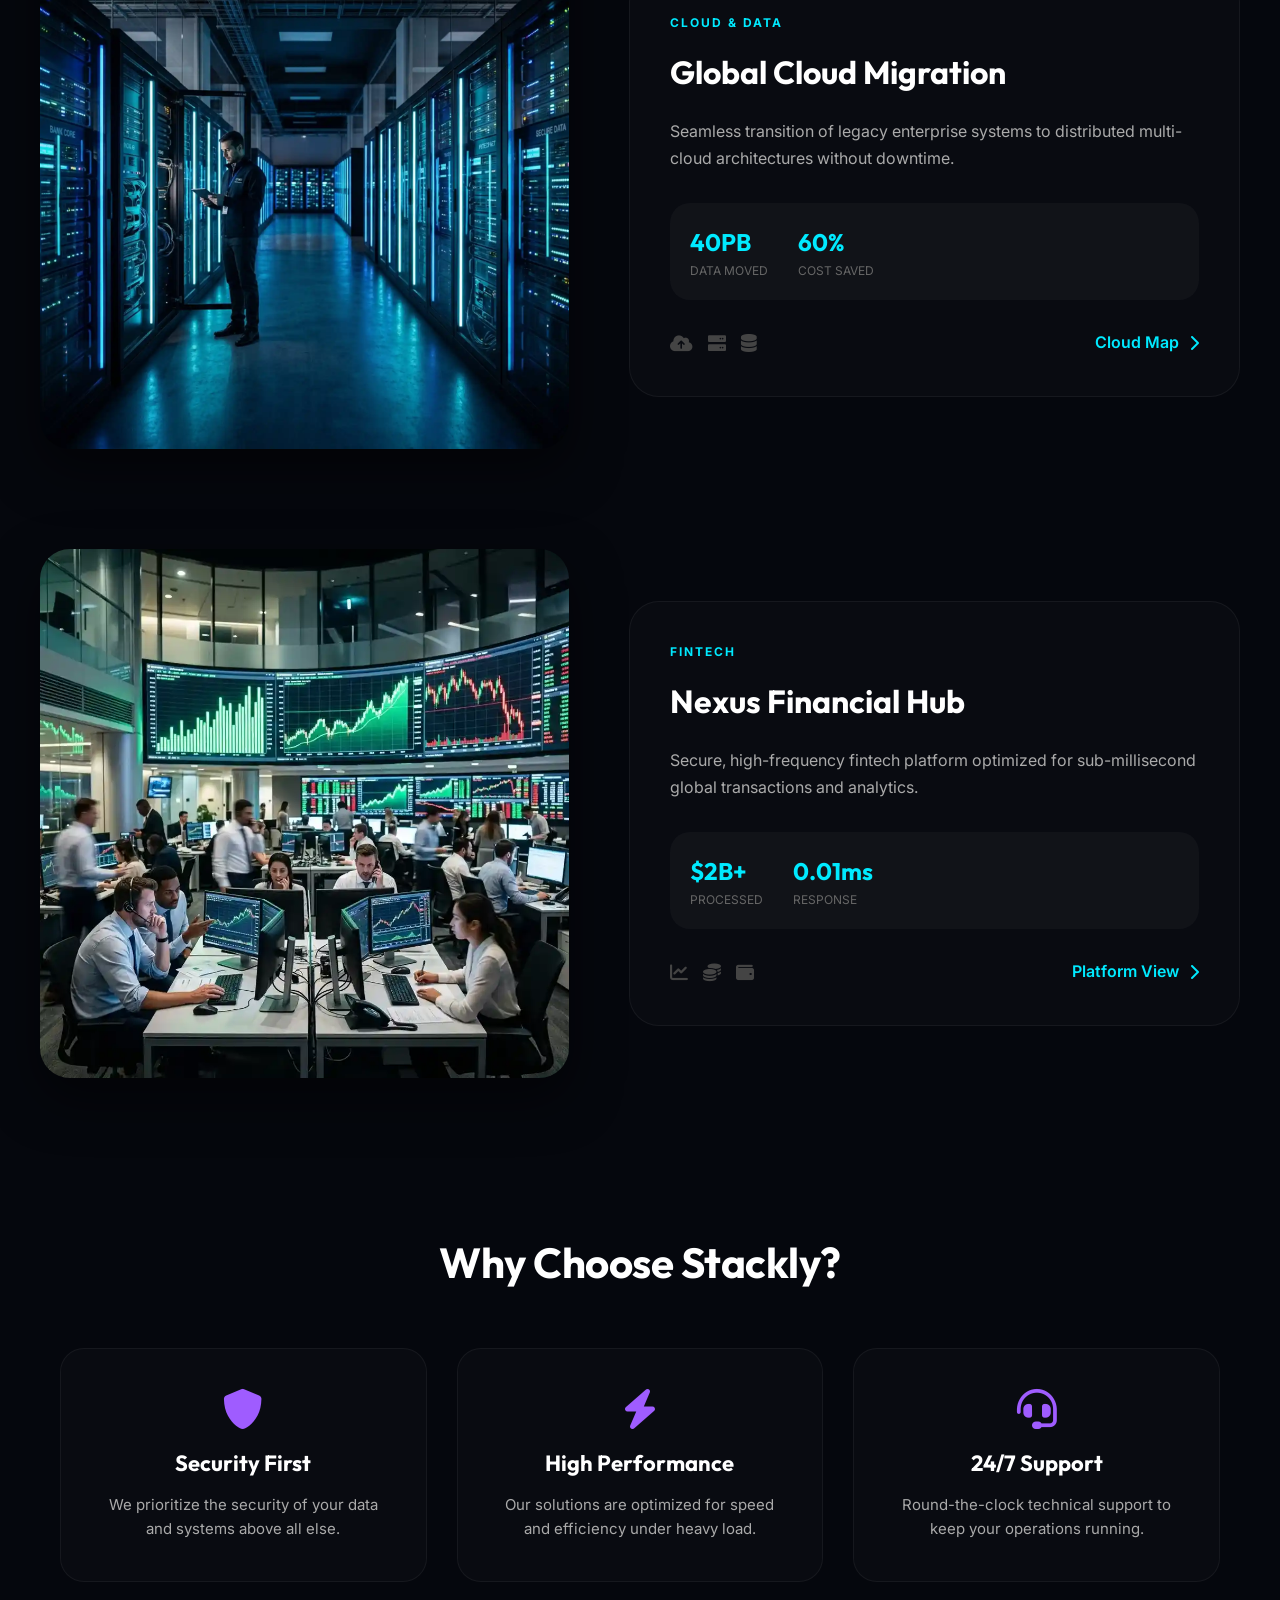
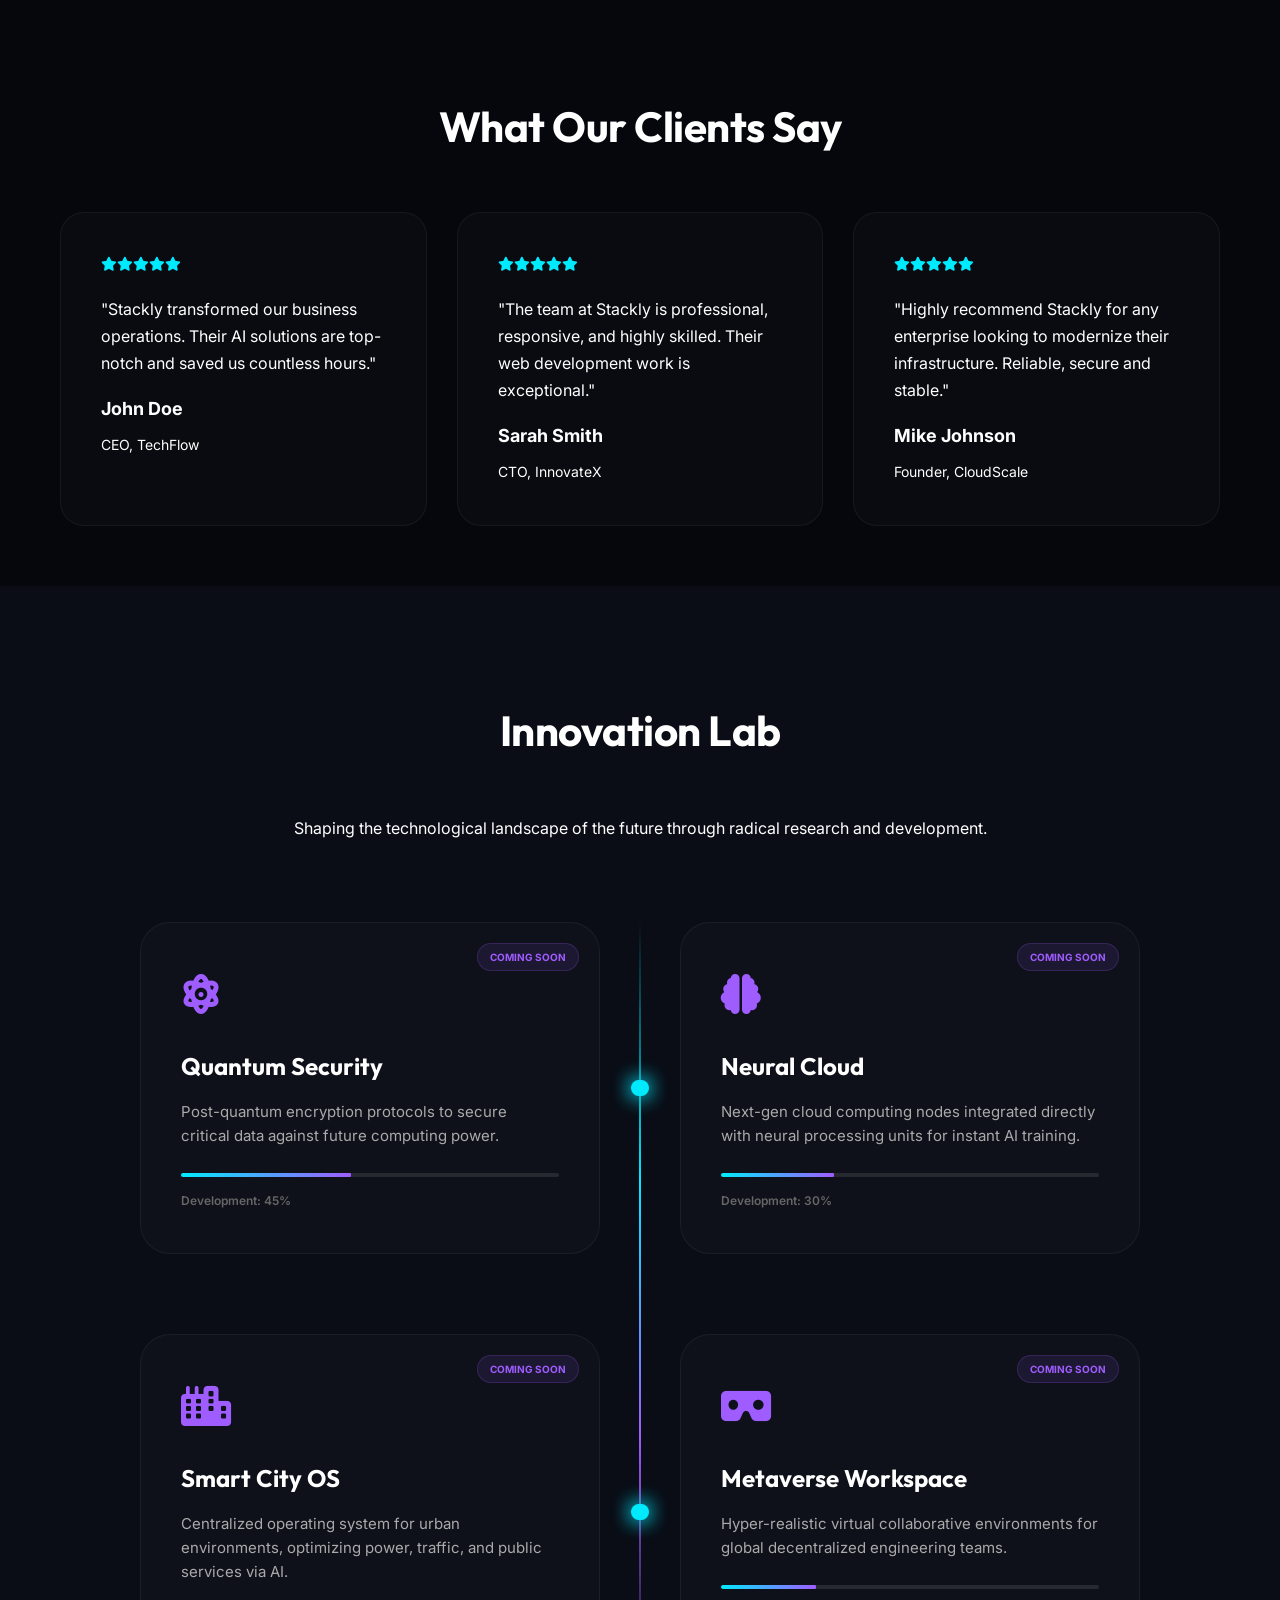
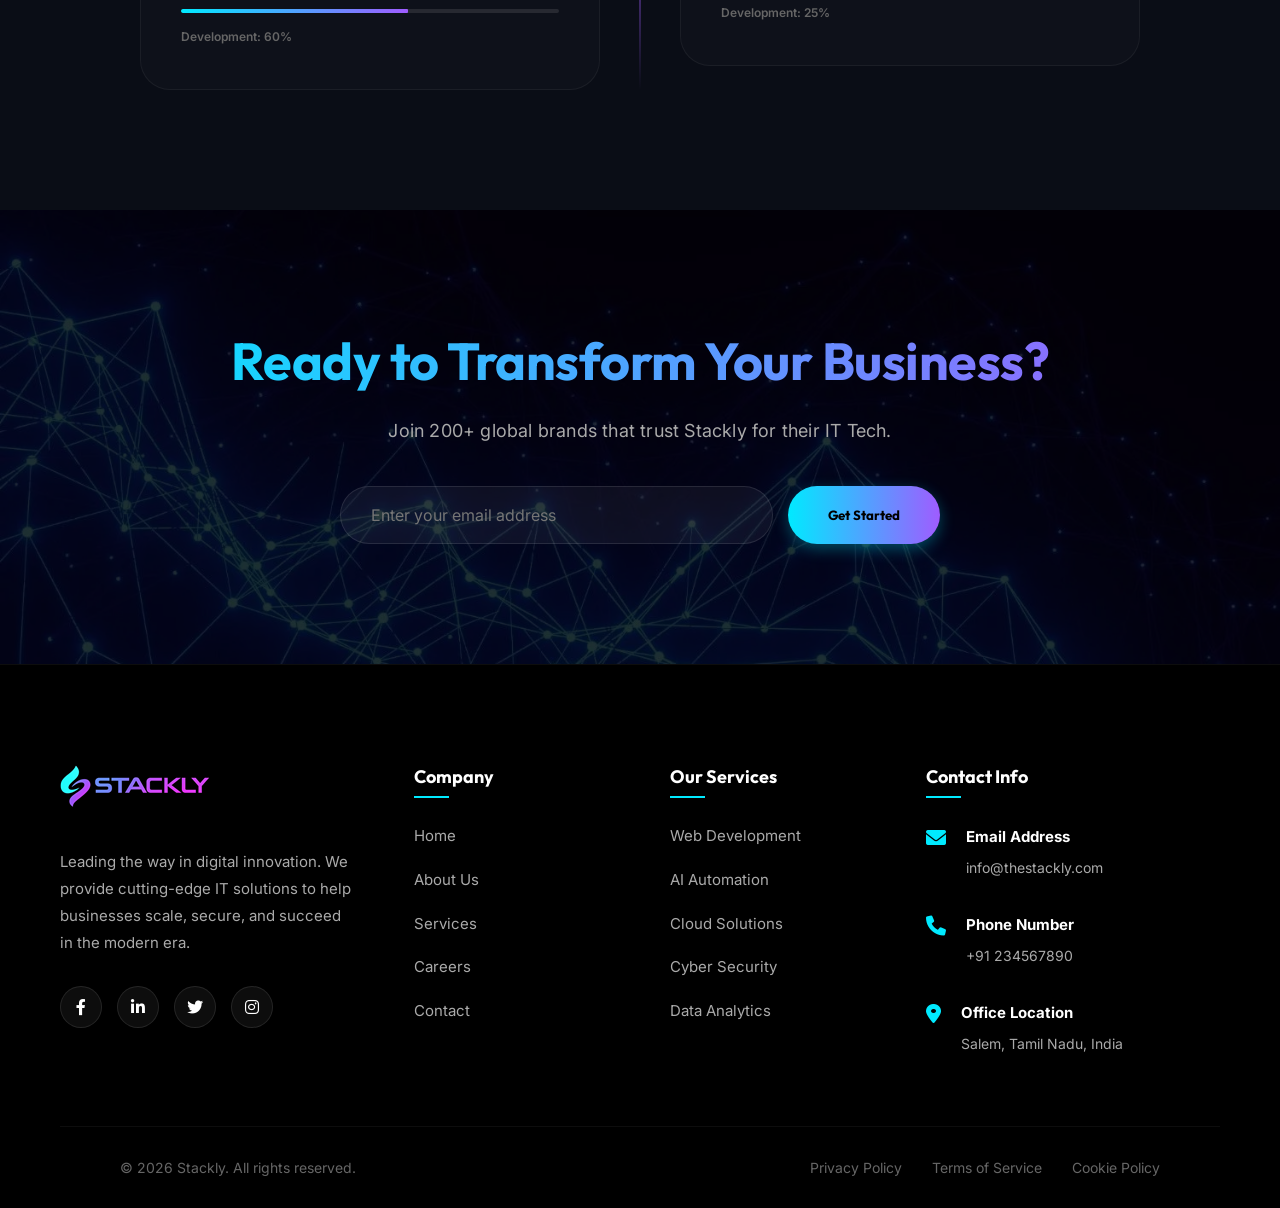
==== commit b00ae354: "Add files via upload" ====
--- a/index.html
+++ b/index.html
@@ -434,7 +434,10 @@
       <h2>Ready to Transform Your Business?</h2>
       <p>Join 200+ global brands that trust Stackly for their IT Tech.</p>
       <form class="subscribe-form">
-        <input type="email" id="cta-email" placeholder="Enter your email address" required>
+        <div class="email-input-wrapper">
+          <input type="email" id="cta-email" placeholder="Enter your email address" required>
+          <span class="error-message" id="email-error-message"></span>
+        </div>
         <button class="cta" id="cta-submit">Get Started</button>
       </form>
     </div>
--- a/index.css
+++ b/index.css
@@ -775,10 +775,17 @@
   gap: 15px;
   max-width: 600px;
   margin: 40px auto 0;
+  flex-wrap: wrap;
+}
+
+.email-input-wrapper {
+  flex: 1;
+  min-width: 250px;
+  position: relative;
 }
 
 .subscribe-form input {
-  flex: 1;
+  width: 100%;
   padding: 18px 30px;
   border-radius: 35px;
   border: 1px solid rgba(255, 255, 255, 0.1);
@@ -786,6 +793,31 @@
   color: #fff;
   outline: none;
   font-size: 16px;
+  transition: all 0.3s ease;
+}
+
+.subscribe-form input.error {
+  border-color: #ff4757;
+  background: rgba(255, 71, 87, 0.1);
+  box-shadow: 0 0 10px rgba(255, 71, 87, 0.3);
+}
+
+.error-message {
+  position: absolute;
+  top: -28px;
+  left: 30px;
+  color: #ff4757;
+  font-size: 13px;
+  font-weight: 600;
+  opacity: 0;
+  visibility: hidden;
+  transition: all 0.3s ease;
+  letter-spacing: 0.5px;
+}
+
+.error-message.show {
+  opacity: 1;
+  visibility: visible;
 }
 
 /* FOOTER */
@@ -1157,12 +1189,21 @@
     padding: 0 clamp(12px, 3vw, 20px);
     gap: clamp(10px, 2vw, 15px);
   }
+
+  .email-input-wrapper {
+    width: 100%;
+  }
   
   .subscribe-form input, .subscribe-form .cta {
     border-radius: 12px;
     width: 100%;
     padding: clamp(12px, 2vw, 18px) clamp(15px, 3vw, 30px);
     font-size: clamp(13px, 2vw, 16px);
+  }
+
+  .error-message {
+    top: -32px;
+    left: 15px;
   }
 
   .navbar {
